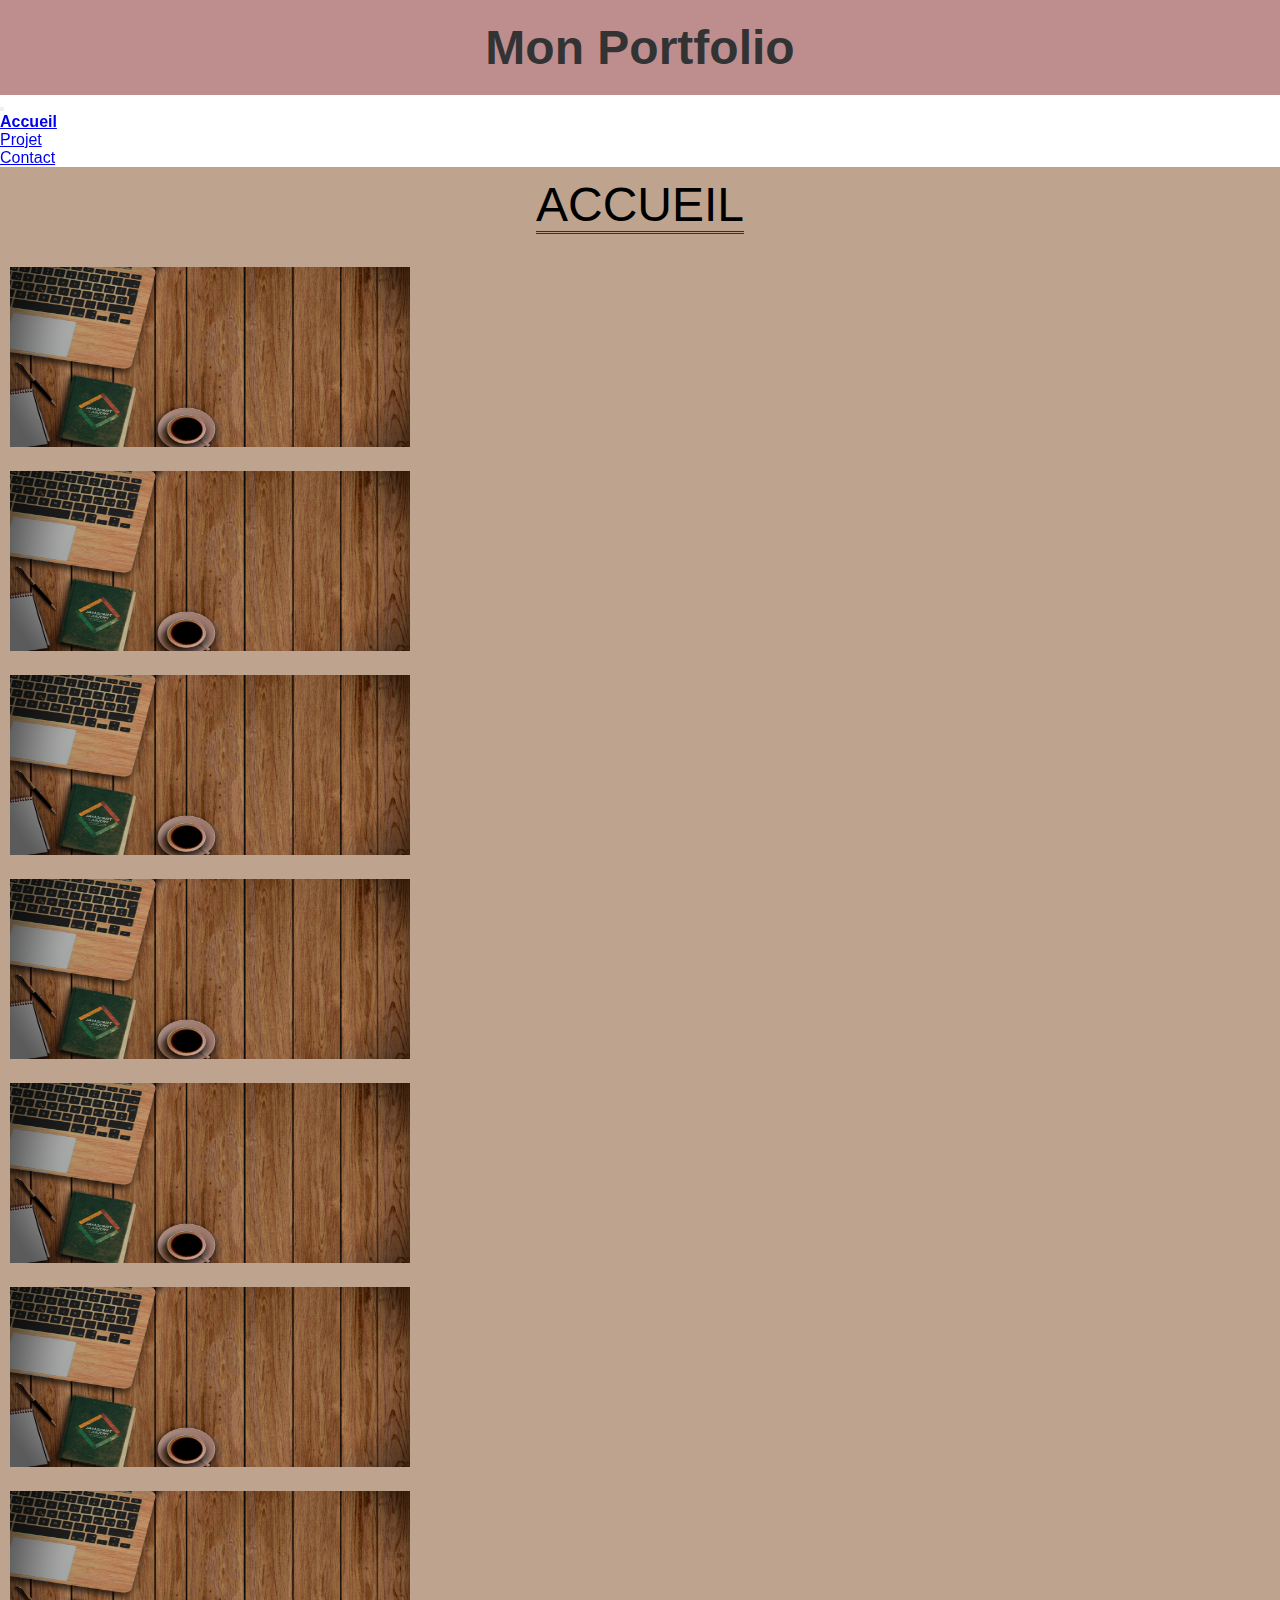
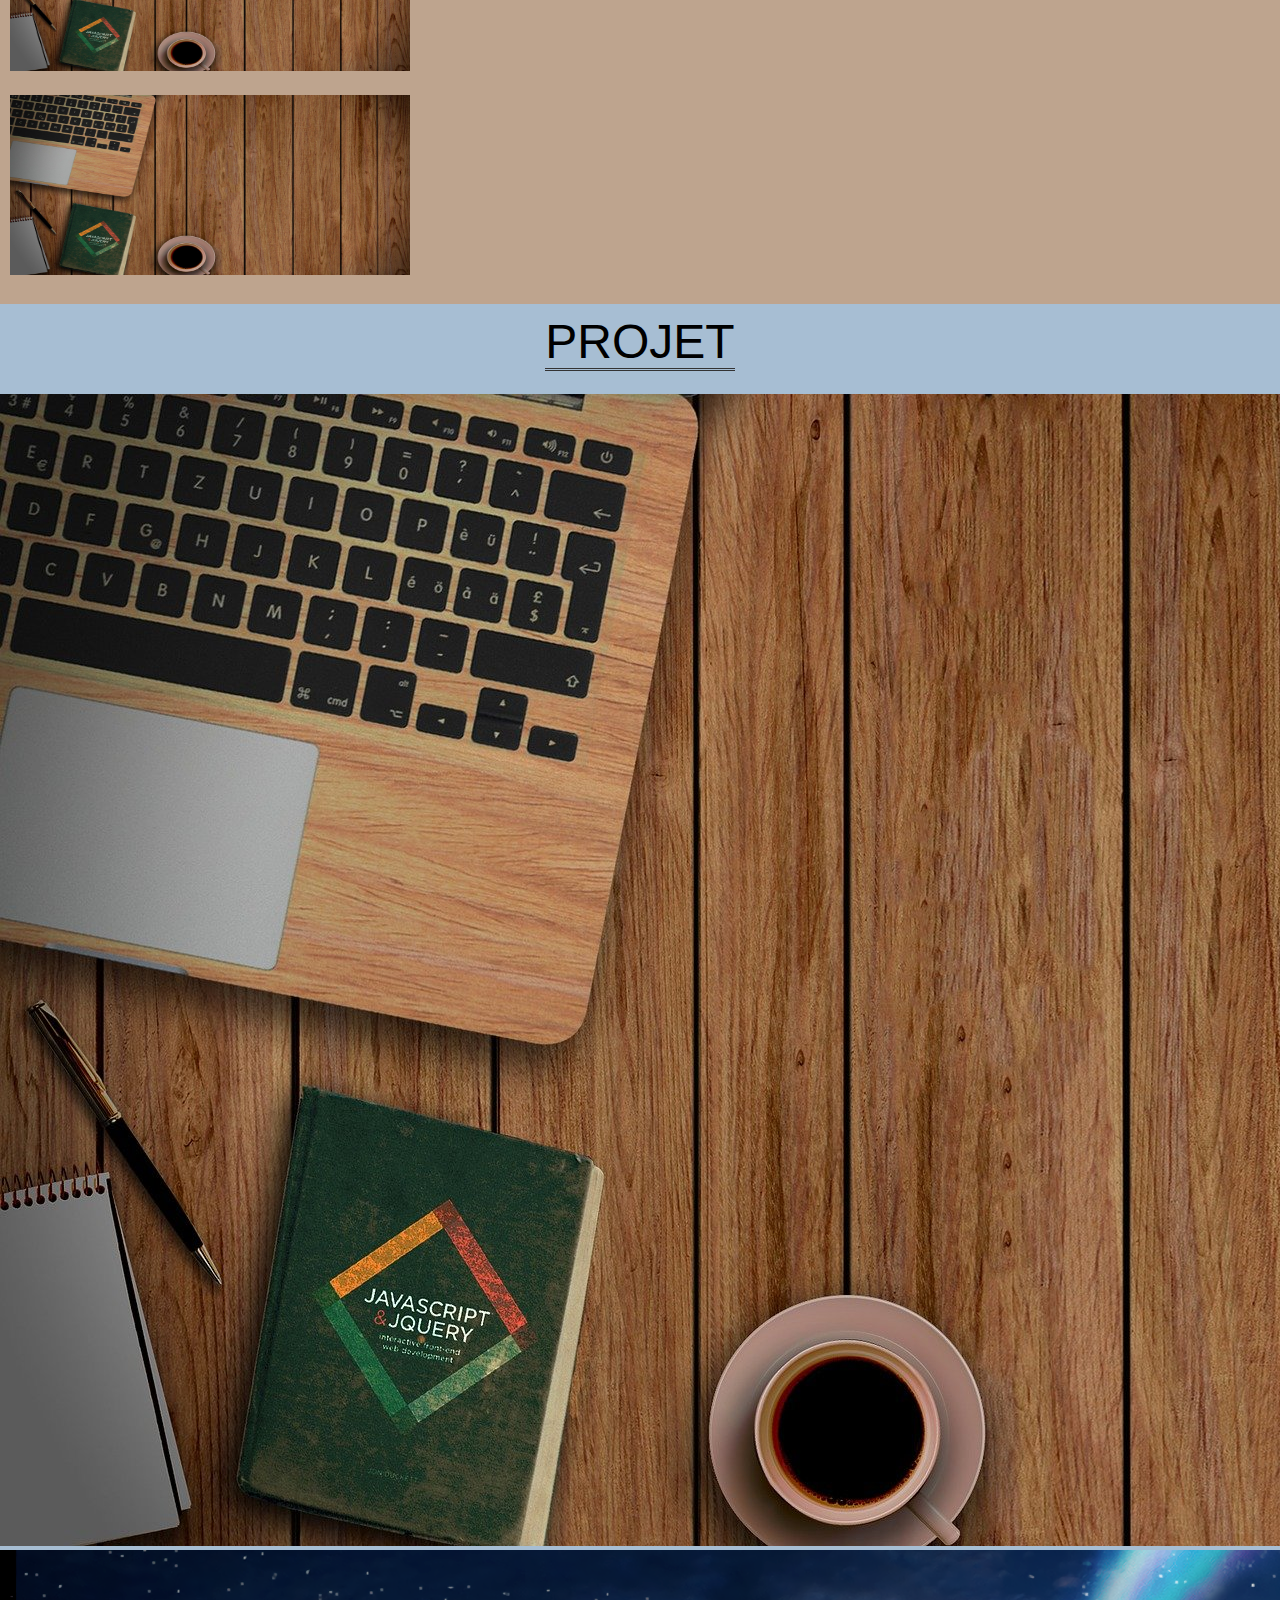
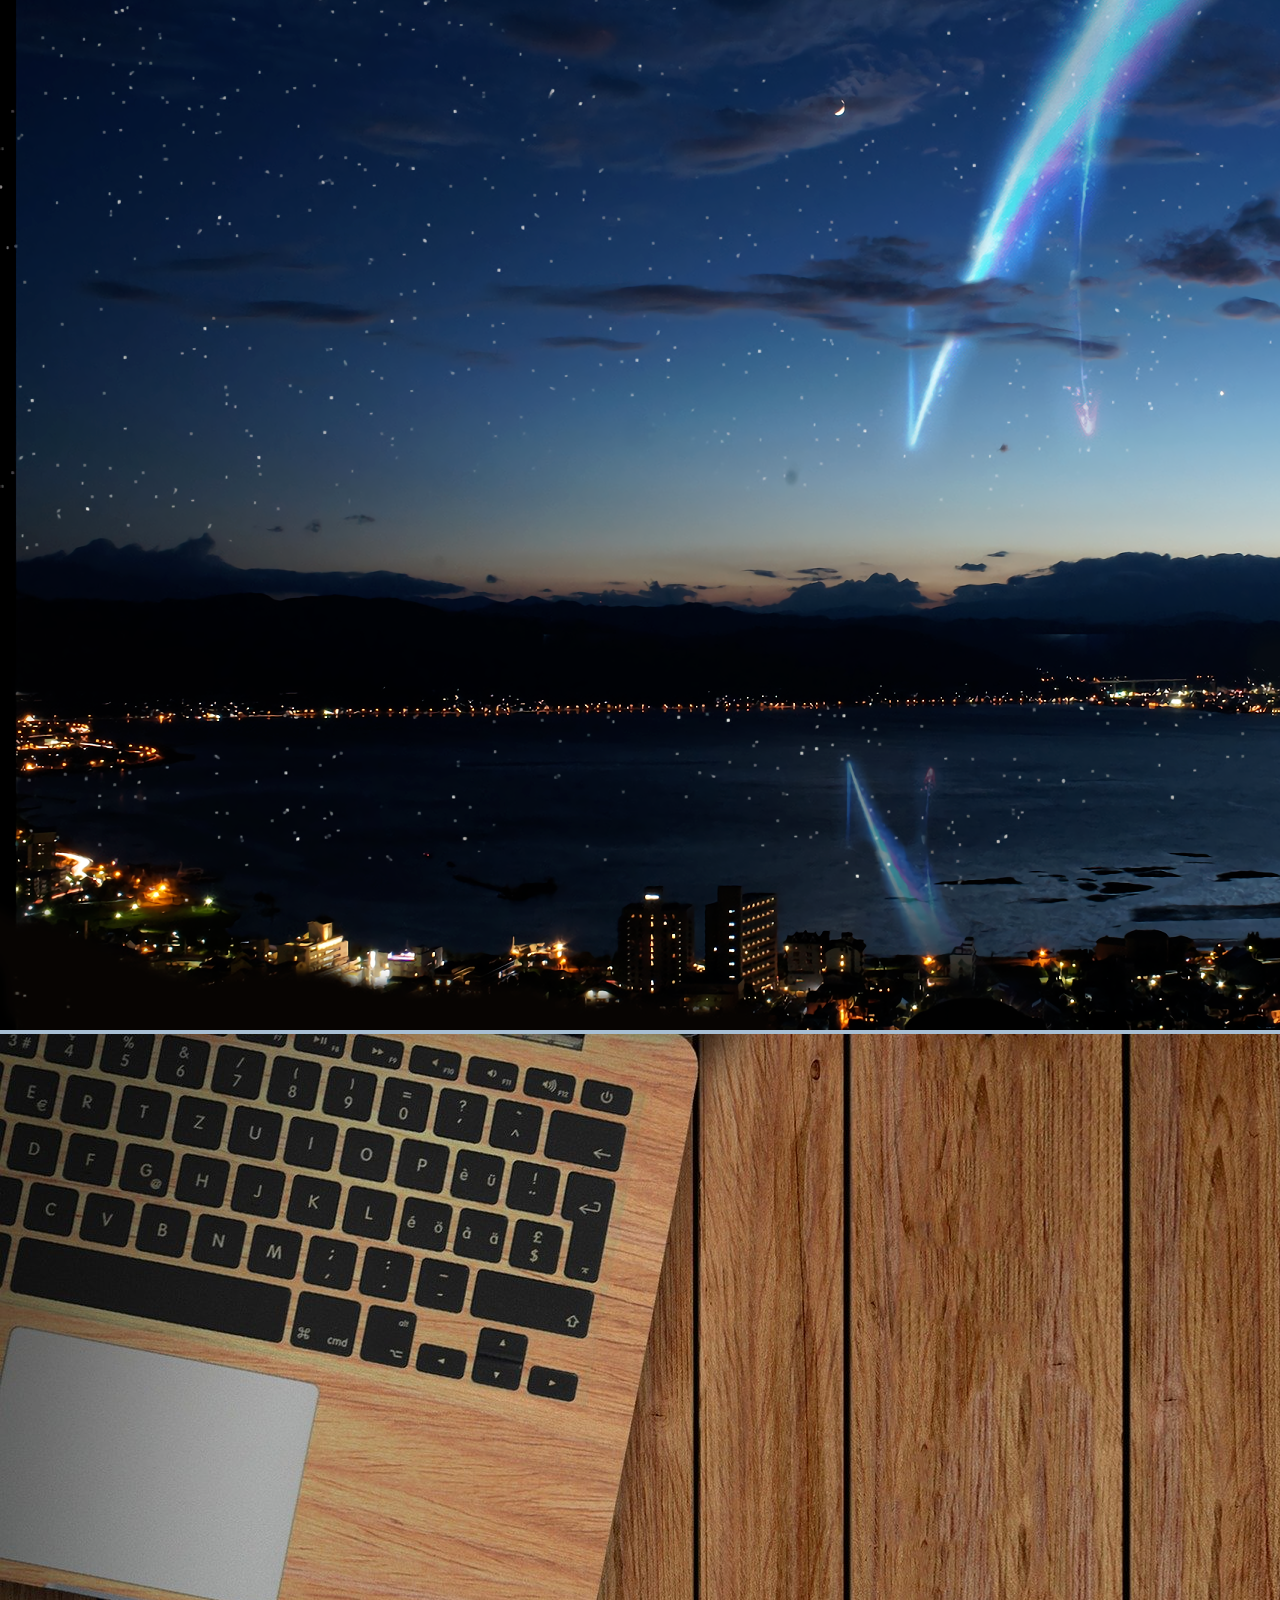
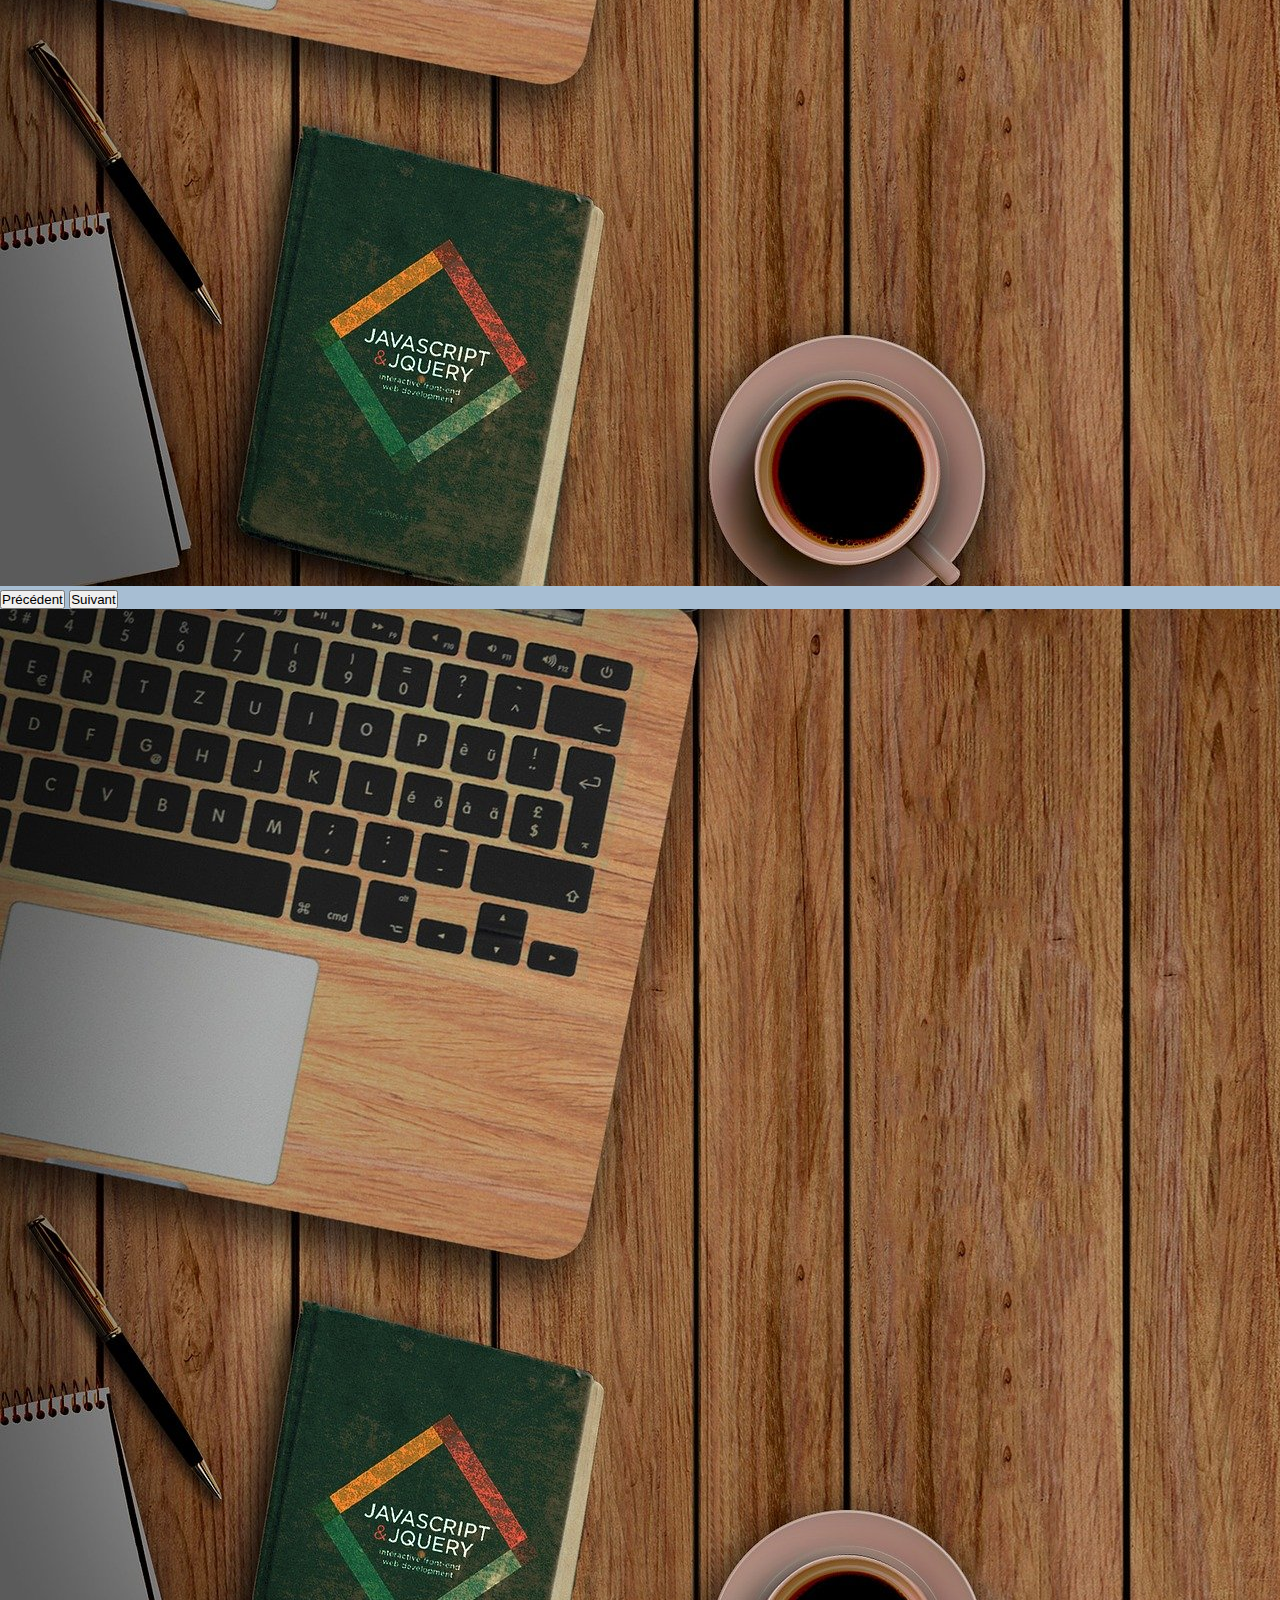
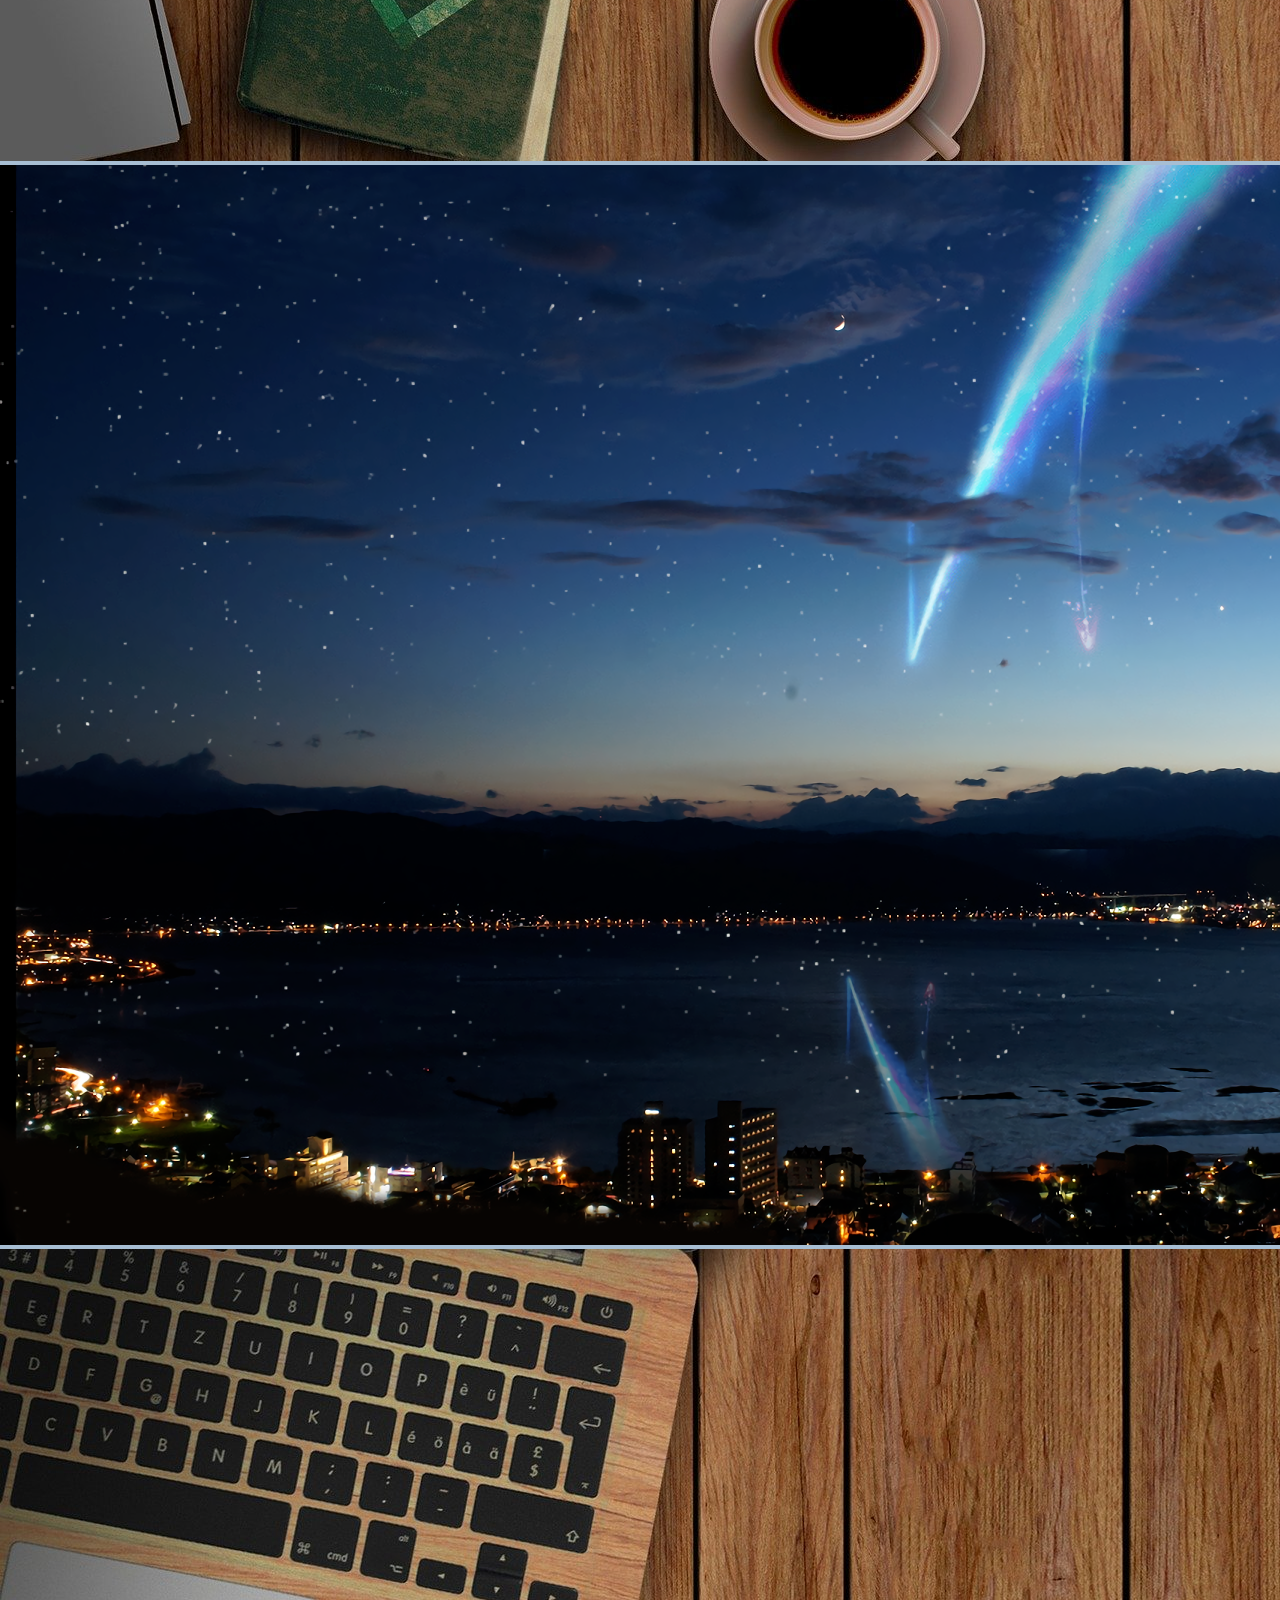
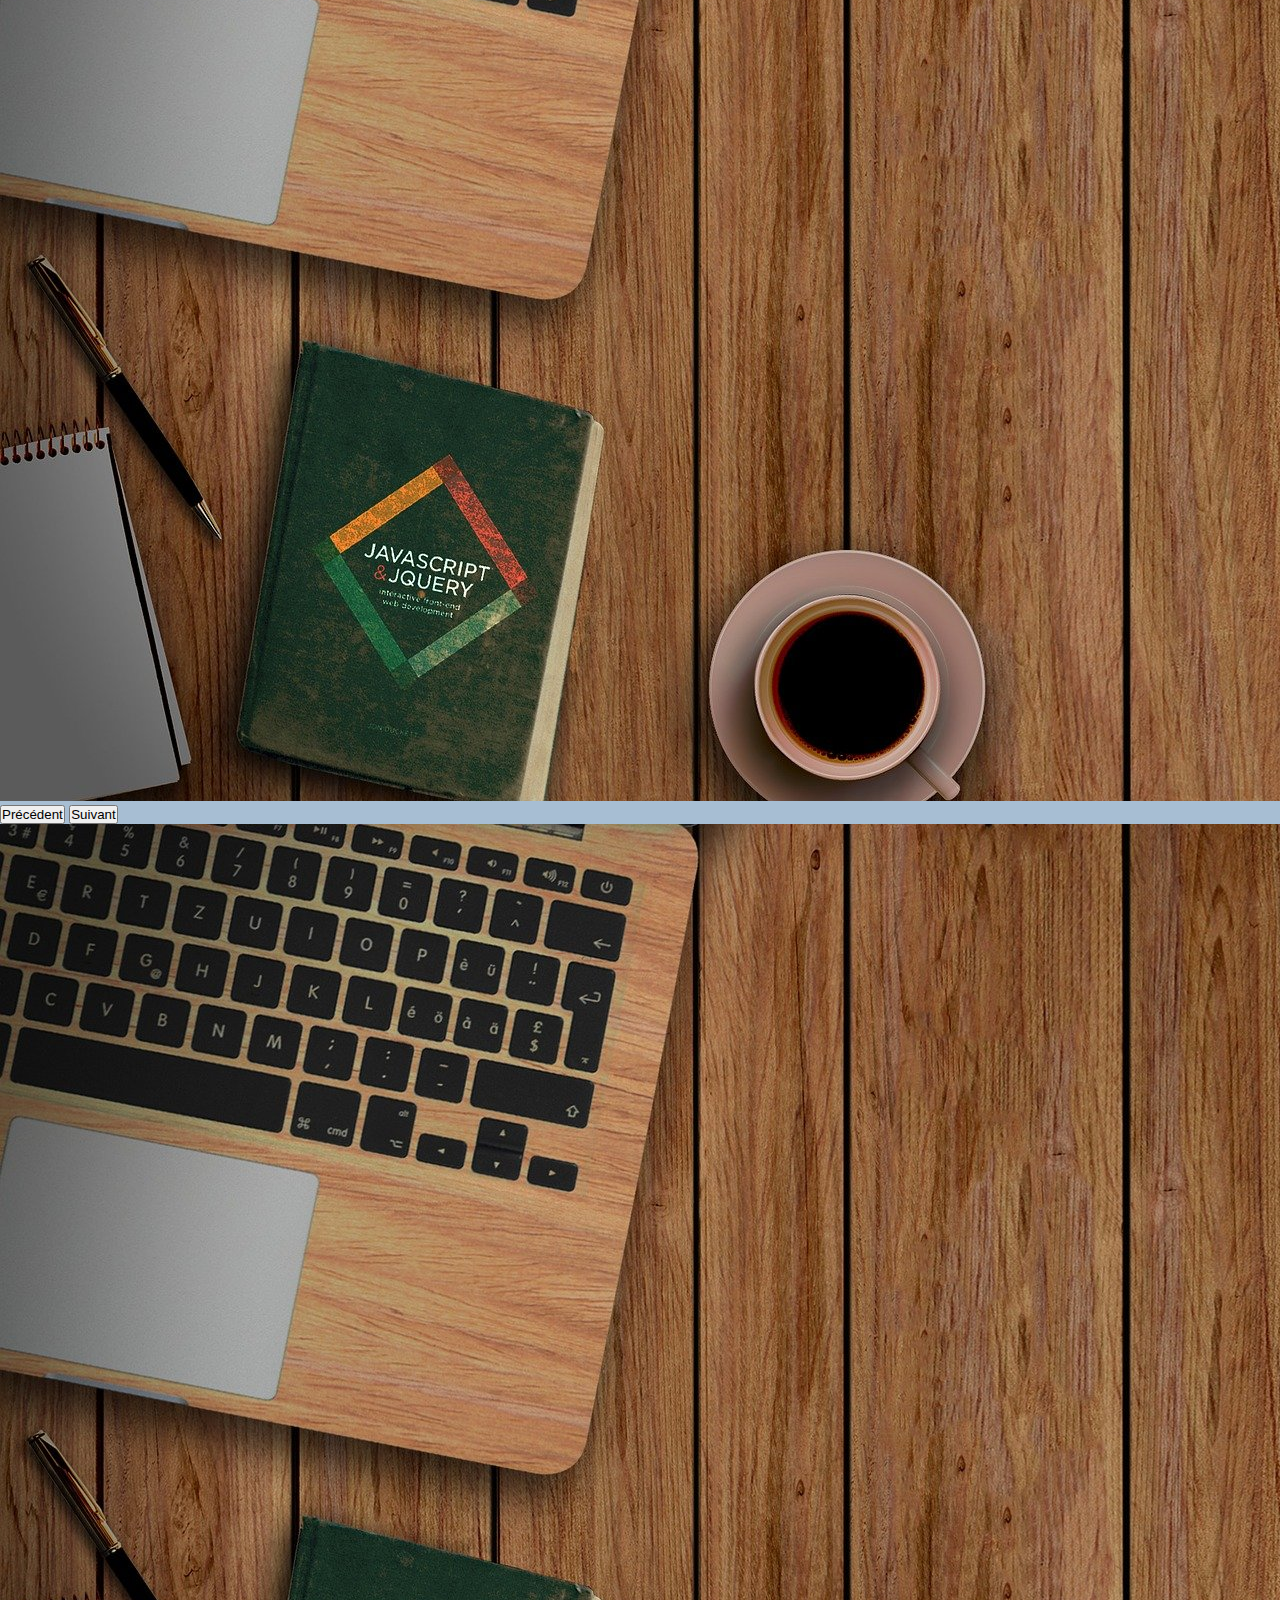
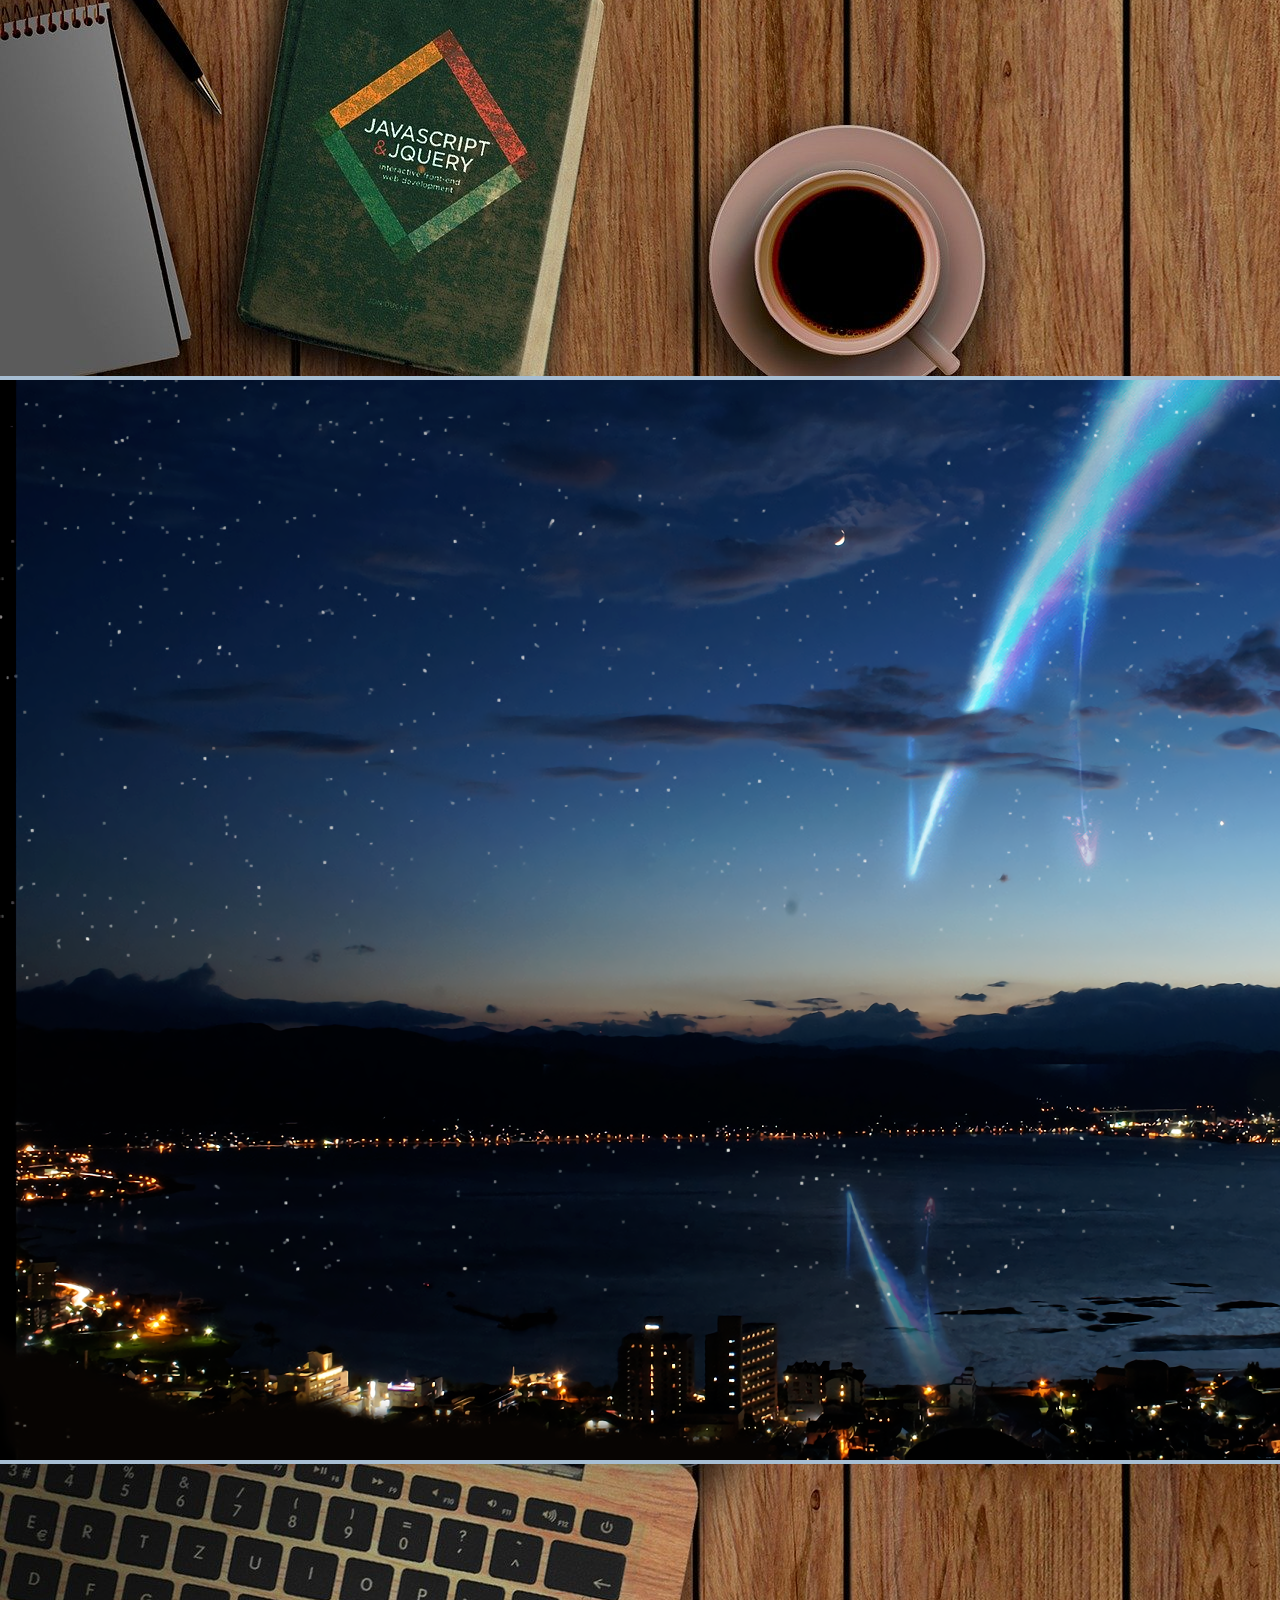
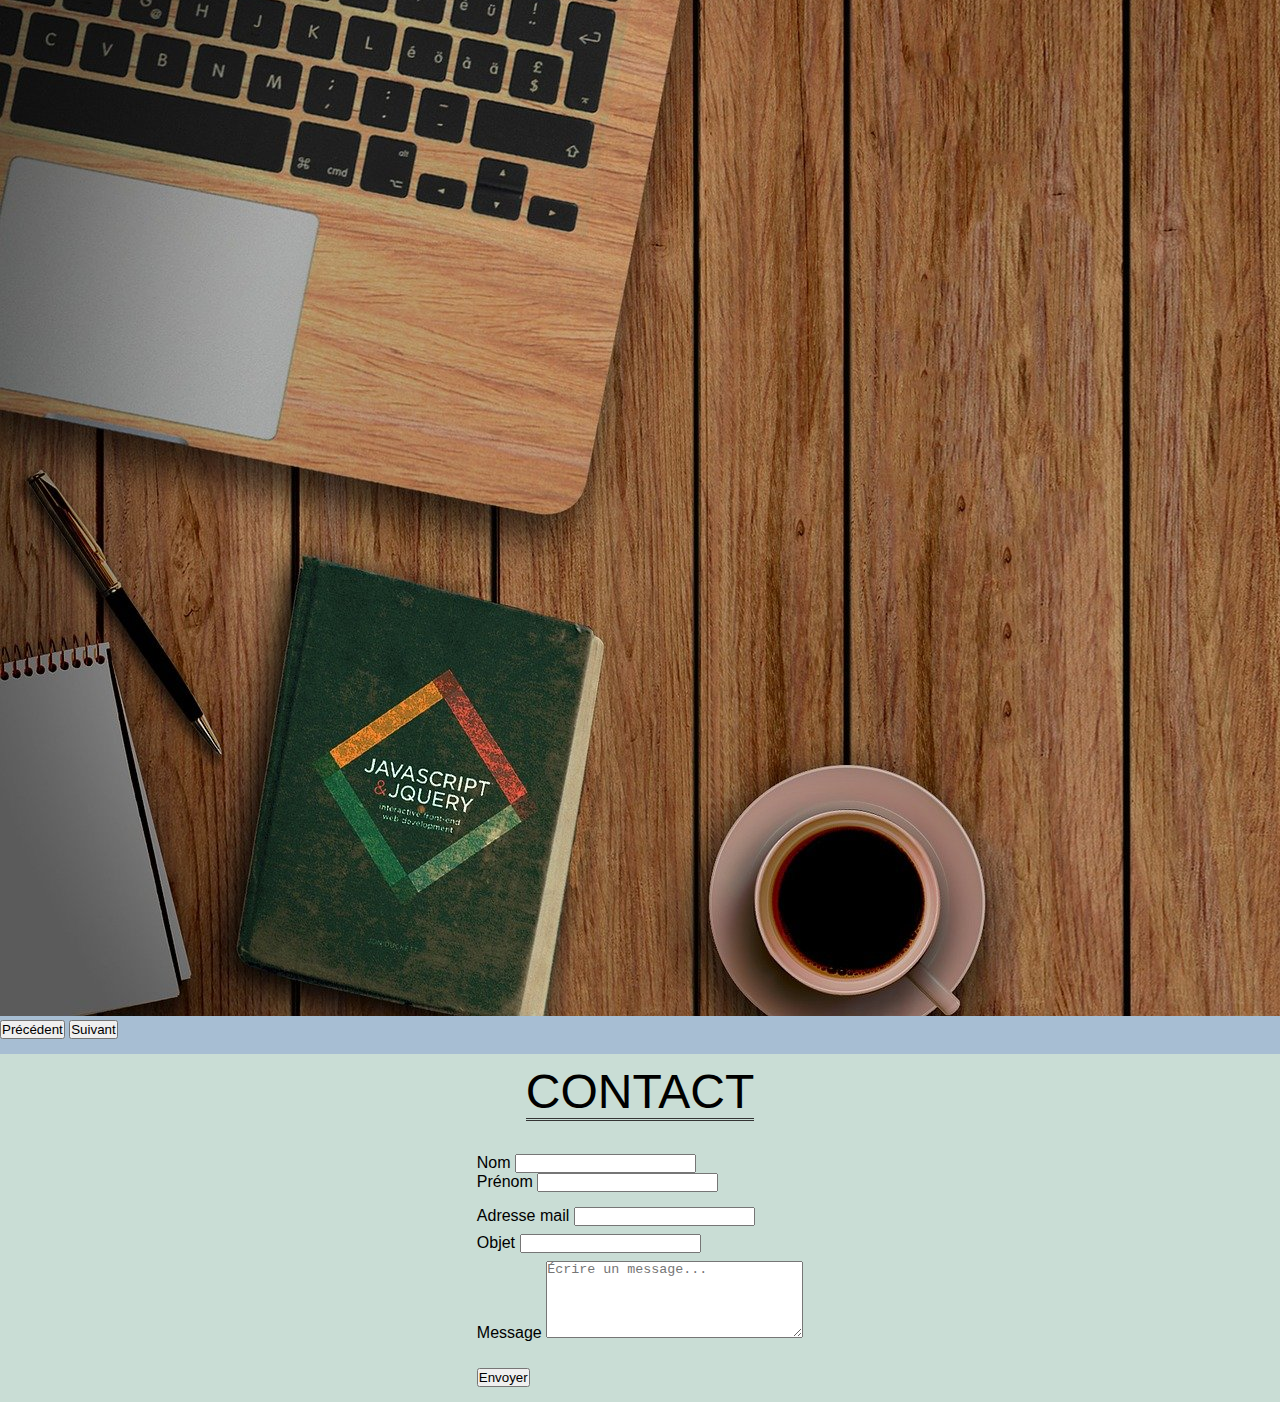
==== index.html @ b9e7e6e9 "modif probleme sur Git (en ajoutant le nom du rep dans les liens)" ====
<!DOCTYPE html>
<html lang="en">
    <head>
        <meta charset="UTF-8">
        <meta http-equiv="X-UA-Compatible" content="IE=edge">
        <meta name="viewport" content="width=device-width, initial-scale=1.0">
        <title>Portfolio</title>
        <link href="https://cdn.jsdelivr.net/npm/bootstrap@5.2.0/dist/css/bootstrap.min.css" rel="stylesheet" integrity="sha384-gH2yIJqKdNHPEq0n4Mqa/HGKIhSkIHeL5AyhkYV8i59U5AR6csBvApHHNl/vI1Bx" crossorigin="anonymous">
        <link rel="stylesheet" href="style.css">
    </head>
    <body>
        <!-- HeadBand -->
        <section class="headBand">
            <h1><span class="title">Mon Portfolio</span></h1>
        </section>
        <!-- NavBar -->
        <nav class="navbar nav-sticky navbar-expand-lg bg-dark">
            <div class="container-fluid">
                <a class="navbar-brand text-light" href="#"></a>
                <button class="navbar-toggler" type="button" data-bs-toggle="collapse" data-bs-target="#navbarNav" aria-controls="navbarNav" aria-expanded="false" aria-label="Toggle navigation">
                <span class="navbar-toggler-icon"></span>
                </button>
                <div class="collapse navbar-collapse justify-content-center" id="navbarNav">
                    <ul class="navbar-nav">
                        <li class="nav-item">
                        <a class="nav-link text-light active" aria-current="page" href="#accueil">Accueil</a>
                        </li>
                        <li class="nav-item">
                        <a class="nav-link text-light" href="#projet">Projet</a>
                        </li>
                        <li class="nav-item">
                        <a class="nav-link text-light" href="#contact">Contact</a>
                        </li>
                    </ul>
                </div>
            </div>
        </nav>
        <!-- Accueil -->
        <section class="accueil" id="accueil">
            <div class="container">
                <div class="row">
                    <div class="col-md-12">
                        <div class="heading">
                            <h1>accueil</h1>
                        </div>
                    </div>
                </div>
            </div>
            <div class="container">
                <div class="row">
                    <div class="grid col-md-4">
                        <a href="#"><img src="ressource/bg.jpg" width="400" height="180" alt=""></a>
                    </div>
                    <div class="grid col-md-4">
                        <a href="#"><img src="ressource/bg.jpg" width="400" height="180" alt=""></a>
                    </div>
                    <div class="grid col-md-4">
                        <a href="#"><img src="ressource/bg.jpg" width="400" height="180" alt=""></a>
                    </div>
                    <div class="grid col-md-4">
                        <a href="#"><img src="ressource/bg.jpg" width="400" height="180" alt=""></a>
                    </div>
                    <div class="grid col-md-4">
                        <a href="#"><img src="ressource/bg.jpg" width="400" height="180" alt=""></a>
                    </div>
                    <div class="grid col-md-4">
                        <a href="#"><img src="ressource/bg.jpg" width="400" height="180" alt=""></a>
                    </div>
                    <div class="grid col-md-4">
                        <a href="#"><img src="ressource/bg.jpg" width="400" height="180" alt=""></a>
                    </div>
                    <div class="grid col-md-4">
                        <a href="#"><img src="ressource/bg.jpg" width="400" height="180" alt=""></a>
                    </div>
                </div>
            </div>
        </section>
        <!-- Projets -->
        <section class="projet" id="projet">
            <div class="container">
                <div class="row">
                    <div class="col-md-12">
                        <div class="heading">
                            <h1>Projet</h1>
                        </div>
                    </div>
                </div>
            </div>
            <div class="container">
                <div class="row">
                    <!-- Projet 1 : Showroom -->
                    <div class="col-md-4">
                        <div id="carouselExampleControls1" class="carousel slide" data-bs-ride="carousel">
                            <div class="carousel-inner">
                                <div class="carousel-item active">
                                <img src="ressource/bg.jpg" class="d-block w-100" alt="ressource/bg.jpg">
                                </div>
                                <div class="carousel-item">
                                <img src="ressource/fd4.png" class="d-block w-100" alt="ressource/fd4.png">
                                </div>
                                <div class="carousel-item">
                                <img src="ressource/bg.jpg" class="d-block w-100" alt="ressource/bg.jpg">
                                </div>
                            </div>
                            <button class="carousel-control-prev" type="button" title="Précédent" data-bs-target="#carouselExampleControls1" data-bs-slide="prev">
                                <span class="carousel-control-prev-icon" aria-hidden="true"></span>
                                <span class="visually-hidden">Précédent</span>
                            </button>
                            <button class="carousel-control-next" type="button" title="Suivant" data-bs-target="#carouselExampleControls1" data-bs-slide="next">
                                <span class="carousel-control-next-icon" aria-hidden="true"></span>
                                <span class="visually-hidden">Suivant</span>
                            </button>
                        </div>
                    </div>
                    <!-- Projet 2 : Web4Event -->
                    <div class="col-md-4">
                        <div id="carouselExampleControls2" class="carousel slide" data-bs-ride="carousel">
                            <div class="carousel-inner">
                              <div class="carousel-item active">
                                <img src="ressource/bg.jpg" class="d-block w-100" alt="ressource/bg.jpg">
                              </div>
                              <div class="carousel-item">
                                <img src="ressource/fd4.png" class="d-block w-100" alt="ressource/fd4.png">
                              </div>
                              <div class="carousel-item">
                                <img src="ressource/bg.jpg" class="d-block w-100" alt="ressource/bg.jpg">
                              </div>
                            </div>
                            <button class="carousel-control-prev" type="button" title="Précédent" data-bs-target="#carouselExampleControls2" data-bs-slide="prev">
                              <span class="carousel-control-prev-icon" aria-hidden="true"></span>
                              <span class="visually-hidden">Précédent</span>
                            </button>
                            <button class="carousel-control-next" type="button" title="Suivant" data-bs-target="#carouselExampleControls2" data-bs-slide="next">
                              <span class="carousel-control-next-icon" aria-hidden="true"></span>
                              <span class="visually-hidden">Suivant</span>
                            </button>
                        </div>
                    </div>
                    <!-- Projet 3 : Stage SCIManager -->
                    <div class="col-md-4">
                        <div id="carouselExampleControls" class="carousel slide" data-bs-ride="carousel">
                            <div class="carousel-inner">
                              <div class="carousel-item active">
                                <img src="ressource/bg.jpg" class="d-block w-100" alt="ressource/bg.jpg">
                              </div>
                              <div class="carousel-item">
                                <img src="ressource/fd4.png" class="d-block w-100" alt="ressource/fd4.png">
                              </div>
                              <div class="carousel-item">
                                <img src="ressource/bg.jpg" class="d-block w-100" alt="ressource/bg.jpg">
                              </div>
                            </div>
                            <button class="carousel-control-prev" type="button" title="Précédent" data-bs-target="#carouselExampleControls" data-bs-slide="prev">
                              <span class="carousel-control-prev-icon" aria-hidden="true"></span>
                              <span class="visually-hidden">Précédent</span>
                            </button>
                            <button class="carousel-control-next" type="button" title="Suivant" data-bs-target="#carouselExampleControls" data-bs-slide="next">
                              <span class="carousel-control-next-icon" aria-hidden="true"></span>
                              <span class="visually-hidden">Suivant</span>
                            </button>
                        </div>
                    </div>
                </div>
            </div>
        </section>
        <section class="contact" id="contact">
            <div class="container">
                <div class="row">
                    <div class="col-md-12">
                        <div class="heading">
                            <h1>Contact</h1>
                        </div>
                    </div>
                </div>
            </div>
            <div class="container">
                <div class="row">
                    <div class="contact-form">
                        <form action="portfolio/send_mail.php" method="post">
                            <div class="row">
                                <div class="col-md-6">
                                    <label for="nom" class="form-label">Nom</label>
                                    <input type="text" class="form-control" name="nom" id="nom">
                                </div>
                                <div class="col-md-6">
                                    <label for="prenom" class="form-label">Prénom</label>
                                    <input type="text" class="form-control" name="prenom" id="prenom">
                                </div>
                            </div>
                            <div class="form-group col-md-12">
                                <label for="adresseMail" class="form-label">Adresse mail</label>
                                <input type="email" class="form-control" name="mail" id="mail">
                            </div>
                            <div class="form-group col-md-12">
                              <label for="objet" class="form-label">Objet</label>
                              <input type="text" class="form-control" name="objet" id="objet">
                            </div>
                            <div class="form-group col-md-12">
                                <label for="message" class="form-label">Message</label>
                                <textarea class="form-control" name="message" id="message" cols="30" rows="5" placeholder="Écrire un message..." value=""></textarea>
                              </div>
                              <br>
                            <button type="submit" class="btn btn-primary">Envoyer</button>
                        </form>
                    </div>
                </div>
            </div>
        </section>
    </body>
<script src="https://cdn.jsdelivr.net/npm/bootstrap@5.2.0/dist/js/bootstrap.bundle.min.js" integrity="sha384-A3rJD856KowSb7dwlZdYEkO39Gagi7vIsF0jrRAoQmDKKtQBHUuLZ9AsSv4jD4Xa" crossorigin="anonymous"></script>
</html>
---- style.css ----
*, ::before, ::after {
    box-sizing: border-box;
    margin: 0;
    padding: 0;
}

html {
    font-family: Arial, Helvetica, sans-serif; 
}

body {
    width: 100%;
    height: auto;
}

.headBand{
    width: 100%;
    height: 15%;
    display: flex;
    background-color: rgb(190, 142, 142);
    flex-flow: column nowrap;
    justify-content: center;
    align-items: center;
    padding: 20px;
    /* background-image: url(ressource/bg.jpg);
    background-size: cover;
    background-position: center; */
    background-repeat: no-repeat;
}

.nav-sticky {
    position: sticky;
    top: 0;
    z-index: 2;
}

.form-group {
    padding: 0px 0px 8px 0px;
}

.form-group textarea {
    resize: both;
    max-width: 950px;
    max-height: max-content;
}


span.title   {
    font-size: 1.5em;
    color: #333;
}

#info {
    font-size: 1.2em;
}


.nav-link.active {
    font-weight: bold;
}


.row {
    padding: 10px 0px 15px 0px;
}

.row.form-group {
    padding: 0px 0px 8px 0px; 
}

.accueil {
    background-color:  rgb(190, 164, 142);
}

.projet {
    background-color: #A7BED3;

}

.contact {
    background-color: #C9DDD5;
}

.contact-form {
    display: flex;
    justify-content: center;
}

.grid {
    padding: 10px;
}

.heading {
    text-align: center;
}

.container.form {
    width: 100vh;
    height: 100vh;
    display: flex;
    justify-content: center;
    padding-top: 200px;
}

.heading h1 {
    text-transform: uppercase;
    display: inline;
    font-size: 3rem;
    font-weight: 100;
    border-bottom: 3px double #333;
}



/* .container {
    display: flex;
    flex-flow: column wrap;
    justify-content: center;
    align-items: center;
    background-color: #333;
    width: 100%;
    padding-right: var(--bs-gutter-x, 0.75rem);
    padding-left: var(--bs-gutter-x, 0.75rem);
    margin-right: auto;
    margin-left: auto;
} */

/* .container {
    width: 100%;
    height: 100%;
    background-color: #333;
    background-image: url(ressource/bg.jpg);
    background-size: cover;
    background-position: center;
    background-repeat: no-repeat;
}

.cadre {
    position: relative;
    box-sizing: content-box;
    width: 240px;
    height: 35px;
    border: solid #333 5px;
    border-radius: 3px;
    background-color: rgba(76, 76, 76, 0.9);
    left: 350px;
    right: 500px;
    top: 40%;
    padding: 20px;
    text-align: center;
    overflow-wrap: break-word;
}

@media screen and (max-width: 626px) {
    .cadre {
        box-sizing: content-box;
        border: solid #333 5px;
        border-radius: 3px;
        background-color: rgba(76, 76, 76, 0.9);
        left: 30%;
        margin-right: 10px;
        text-align: center;
        overflow-wrap: break-word;
    }

    .container {
        width: 100vh;
        background-color: #333;
        background-image: url(ressource/bg.jpg);
        background-size: cover;
        background-position: center;
        background-repeat: no-repeat;
    }
    
}

h1{
    color: #E2CCBB;
} */
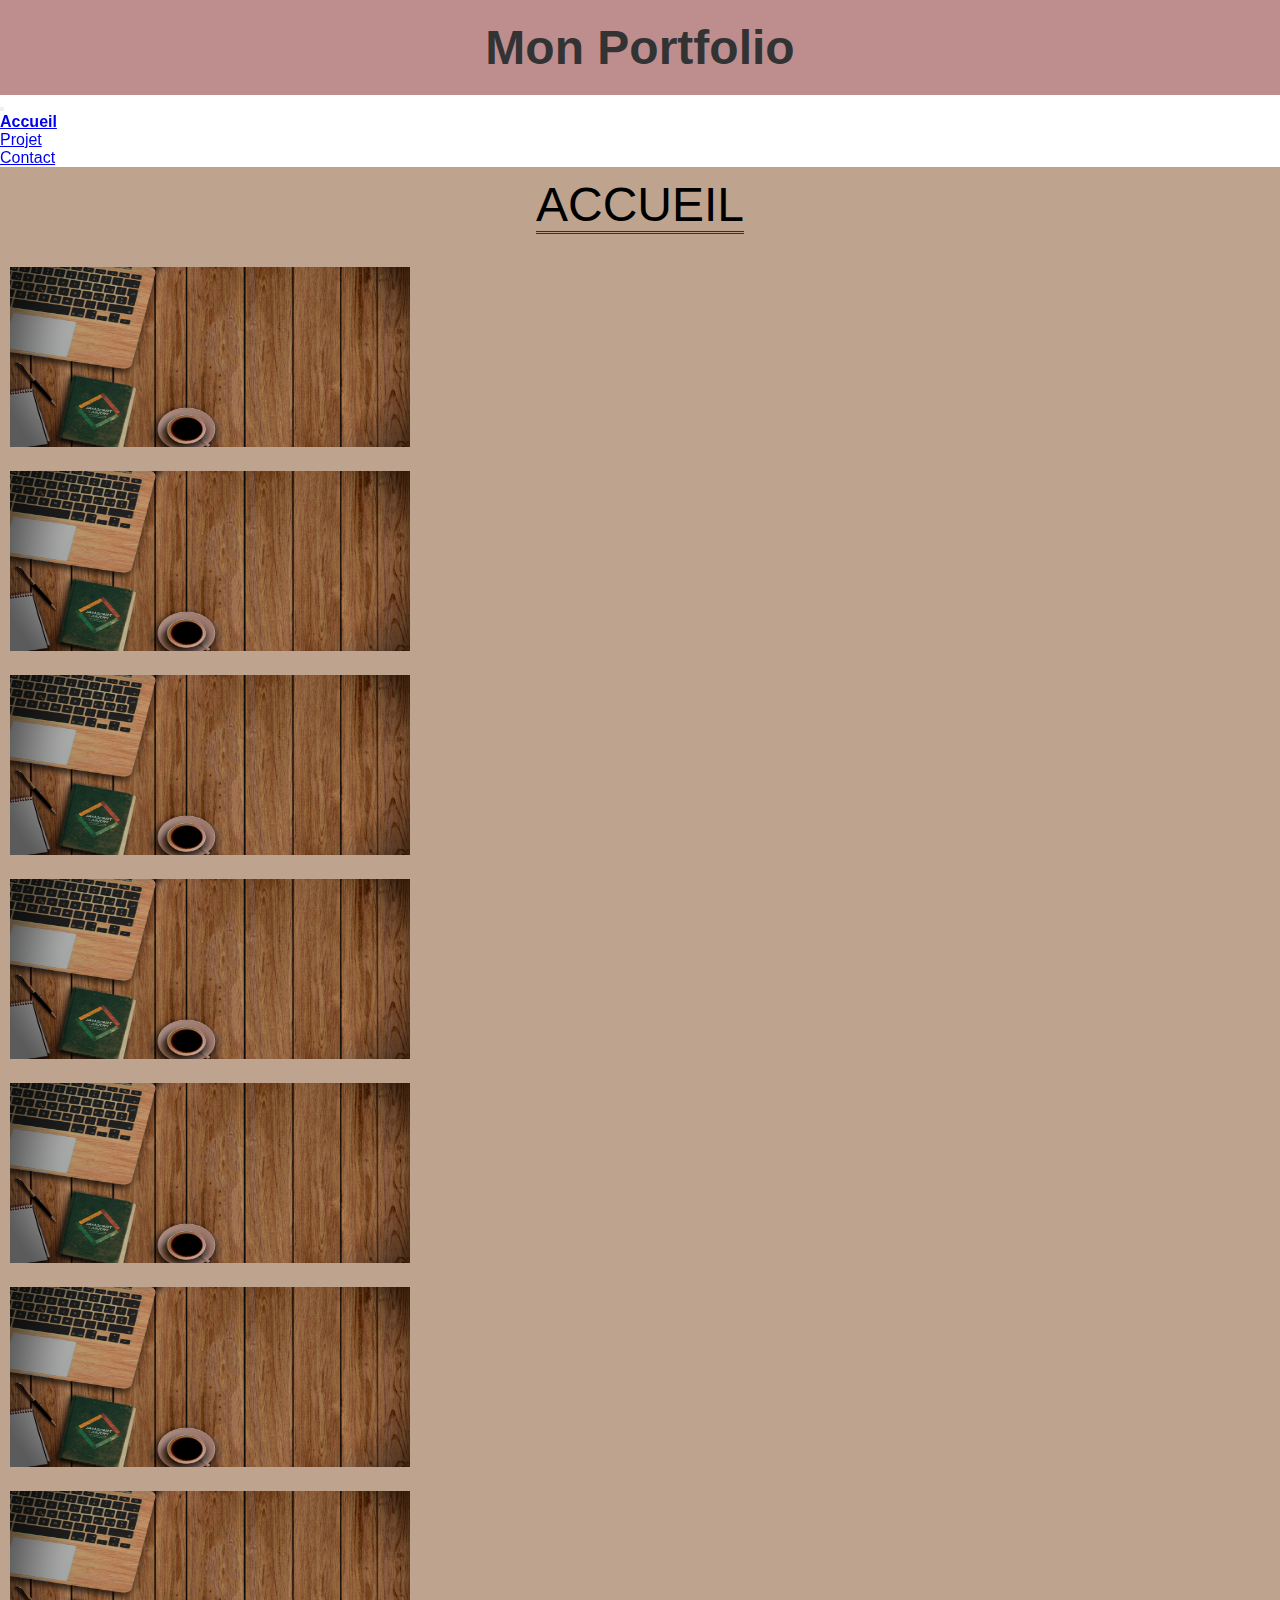
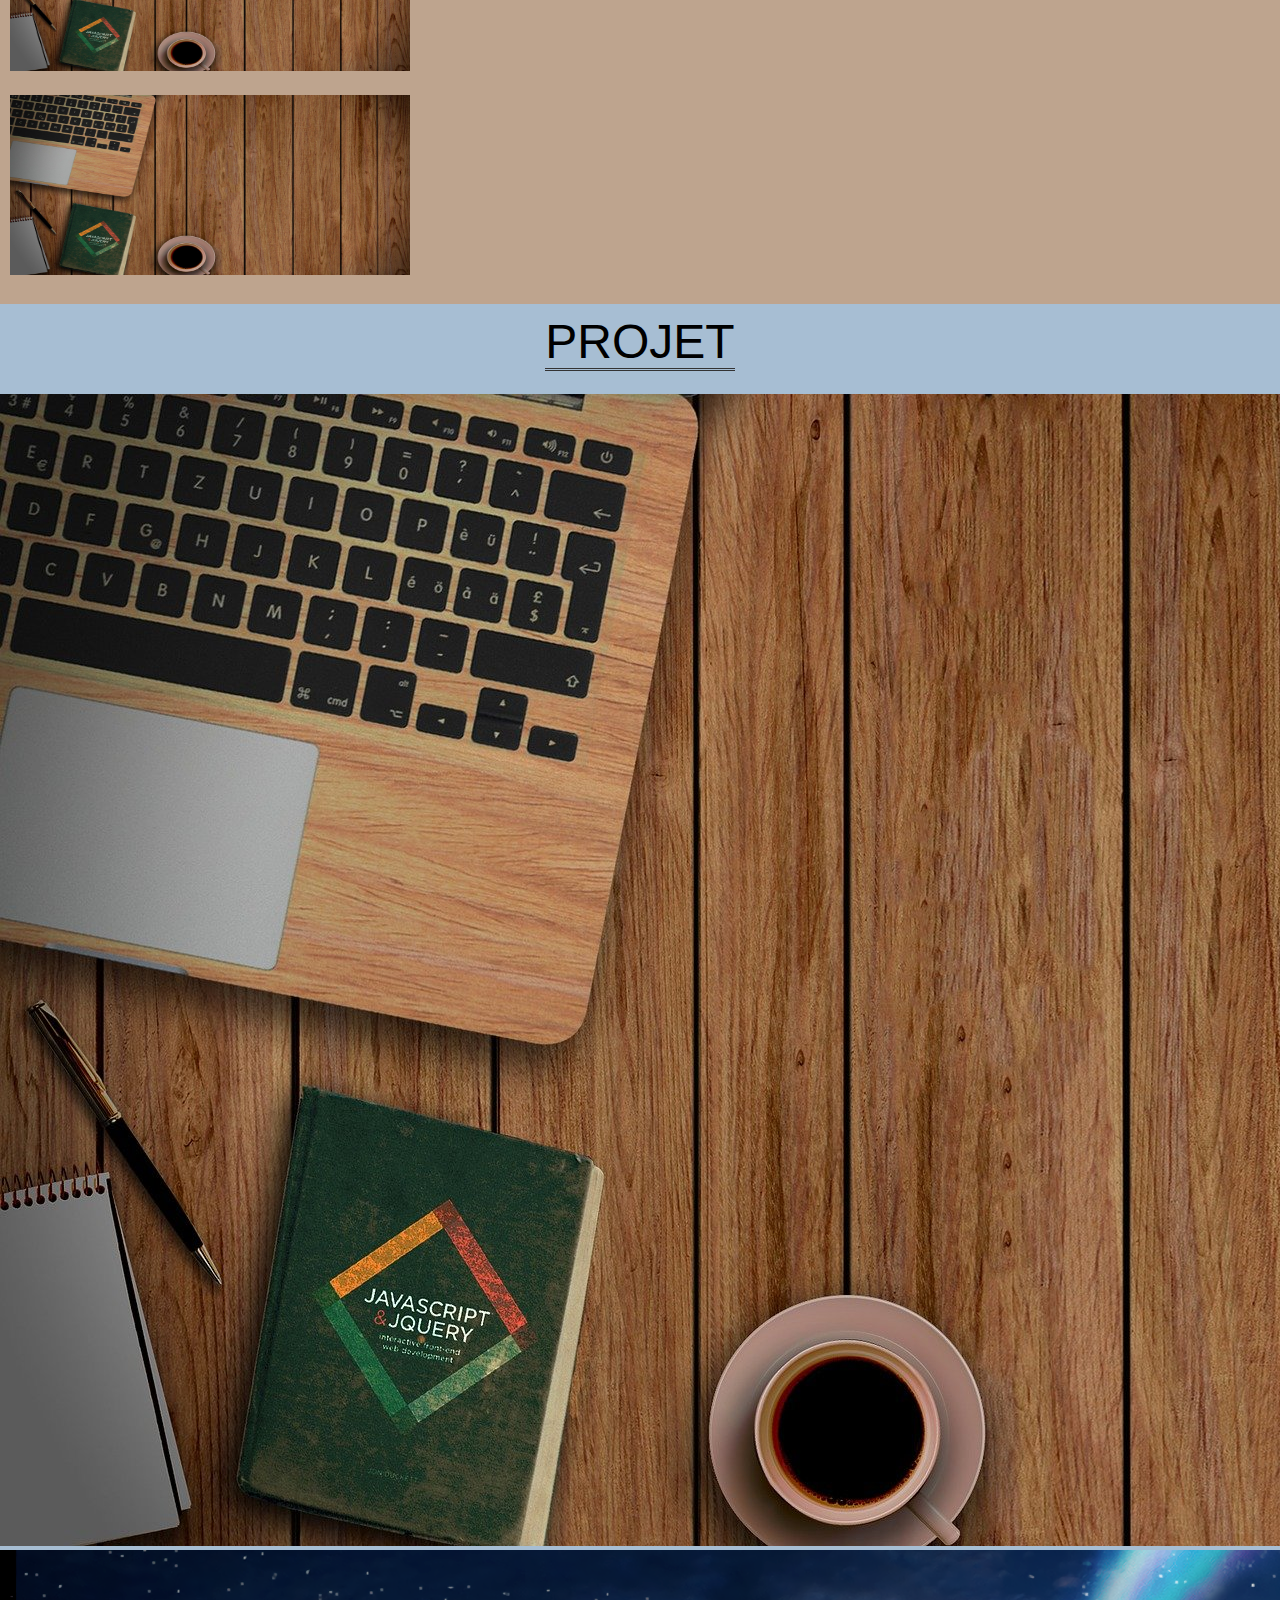
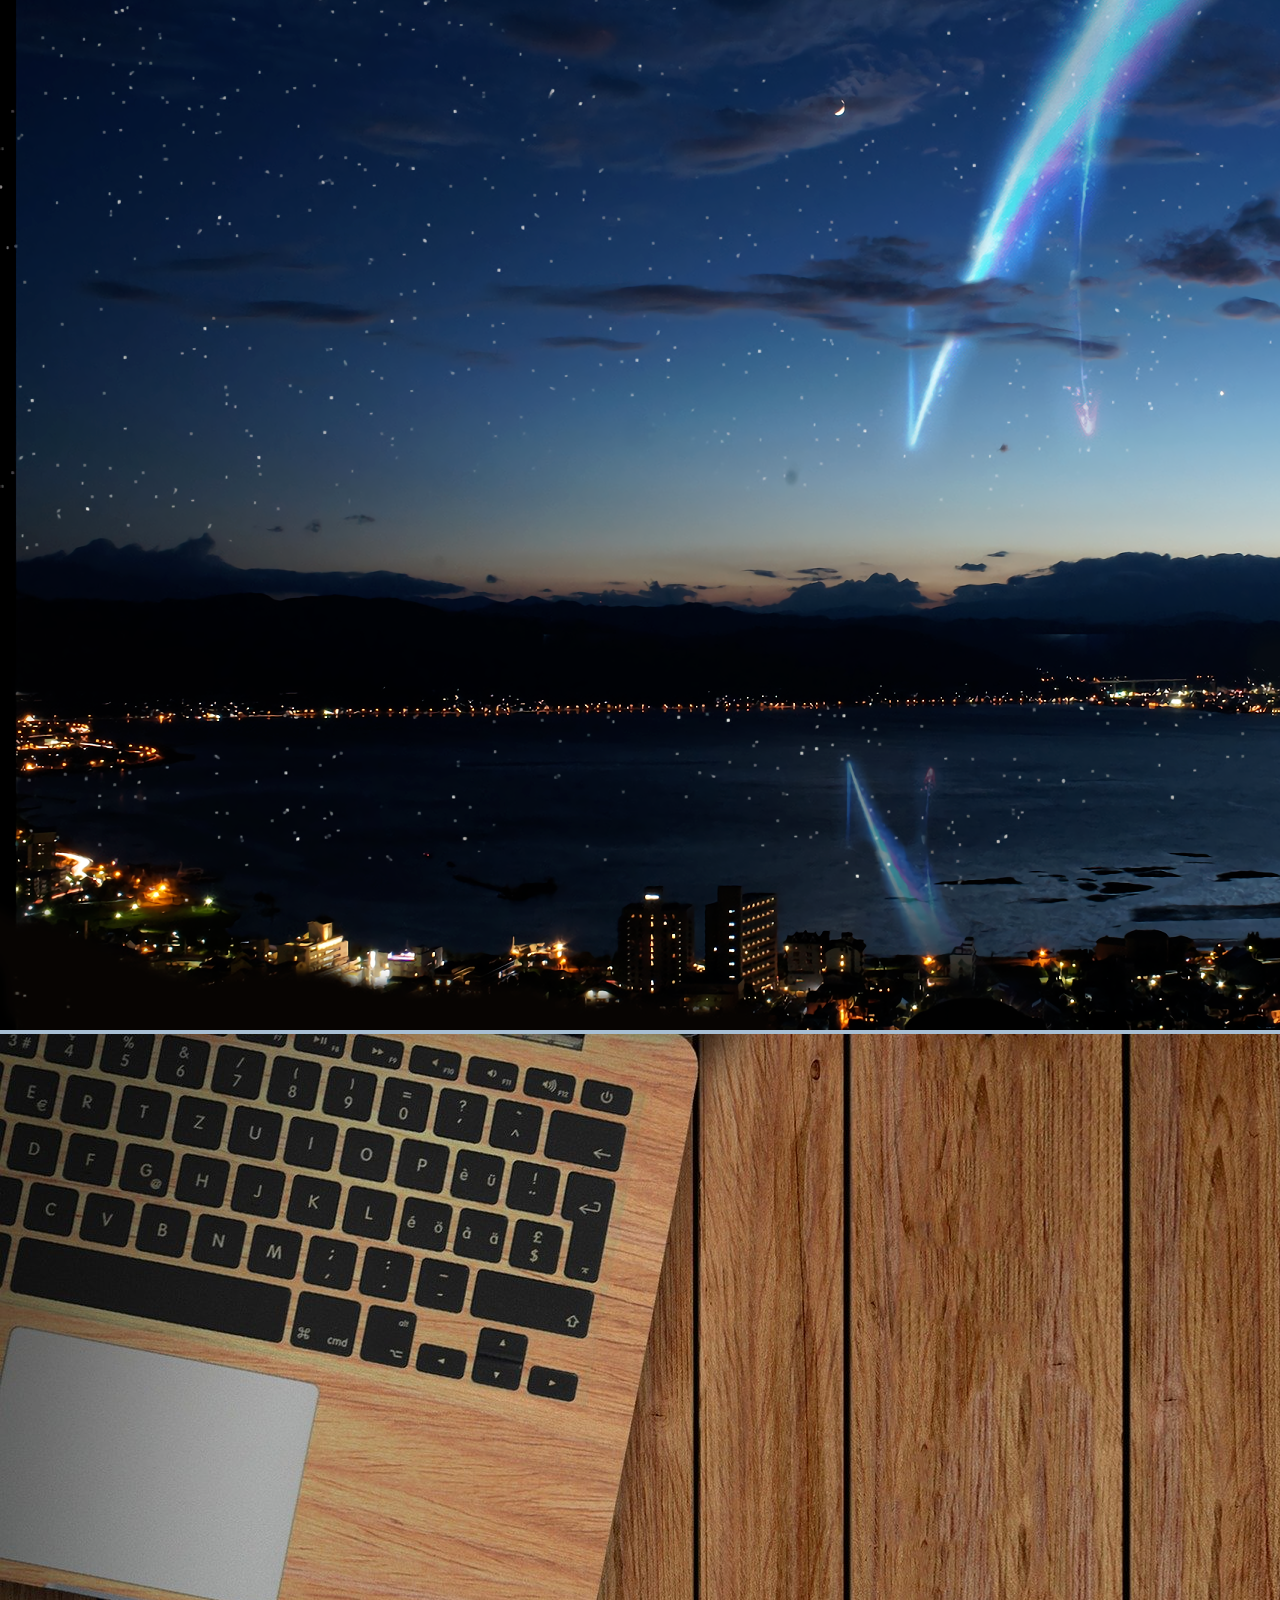
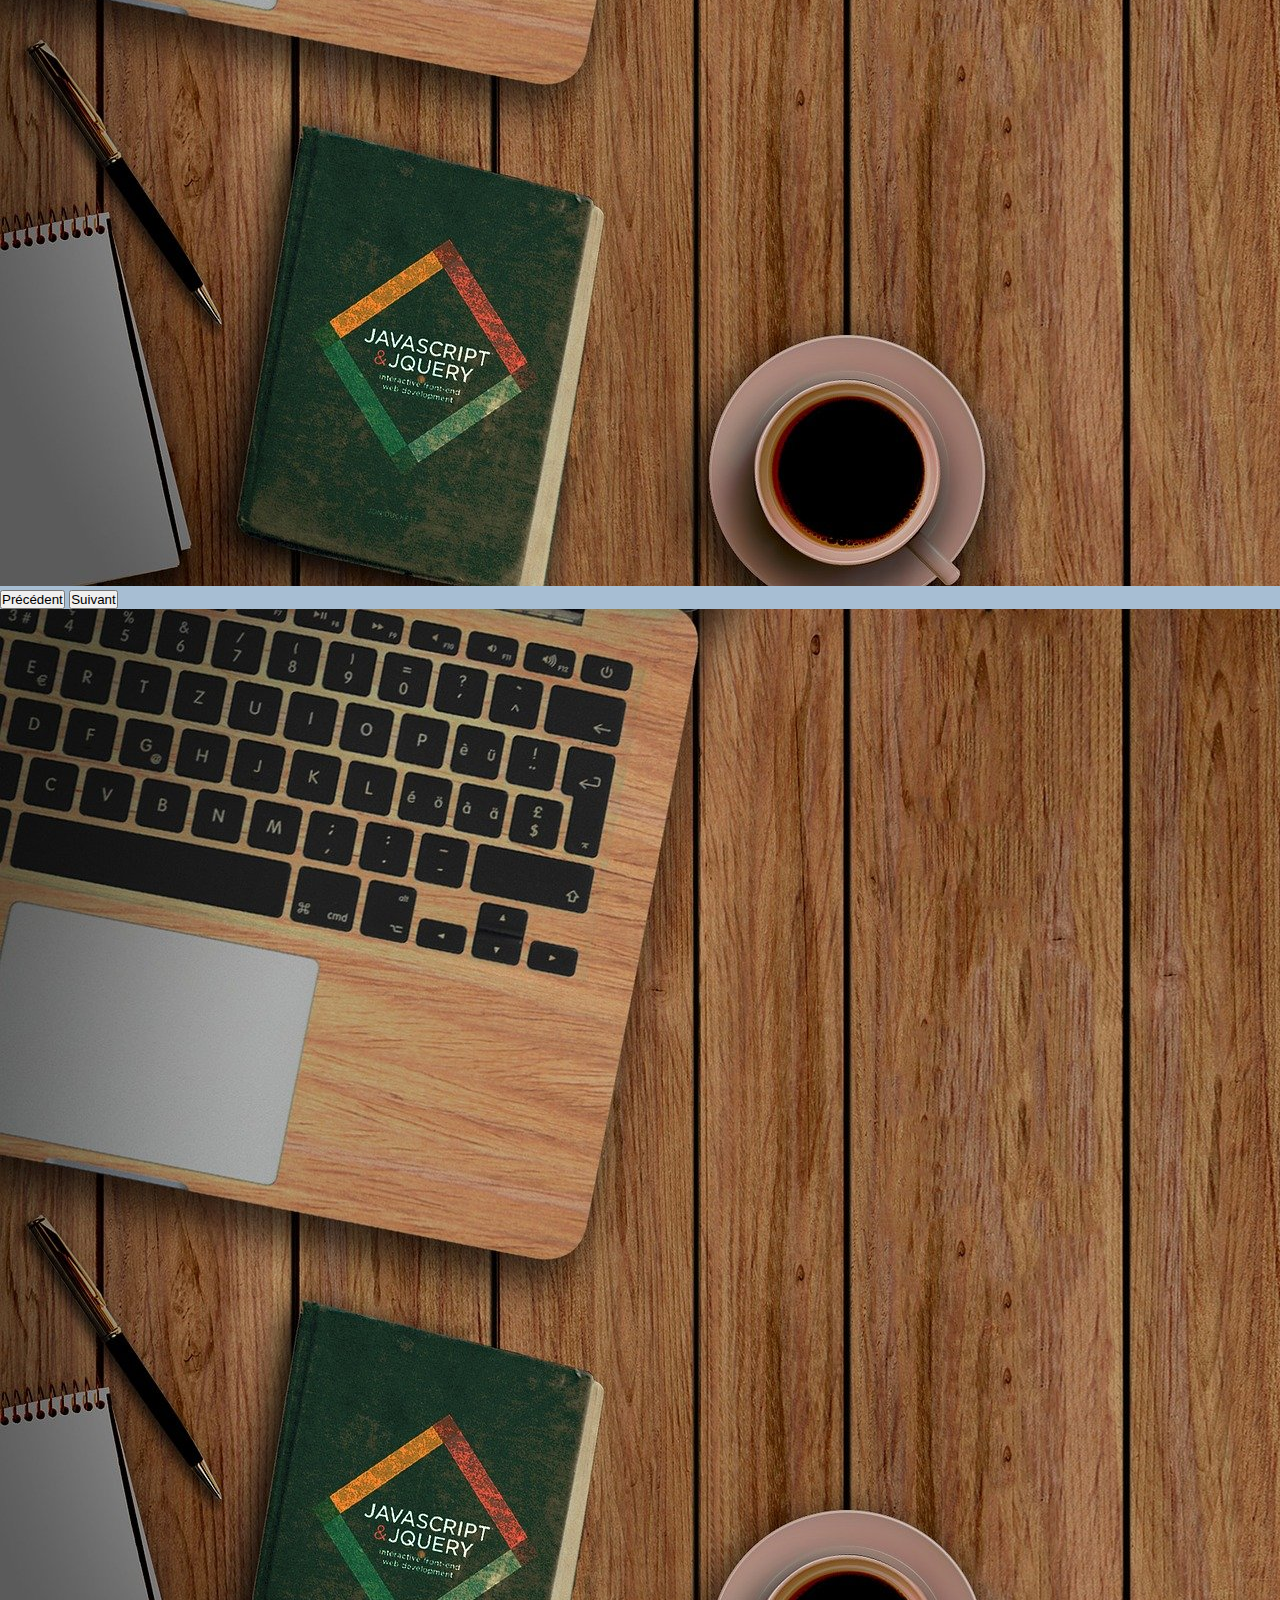
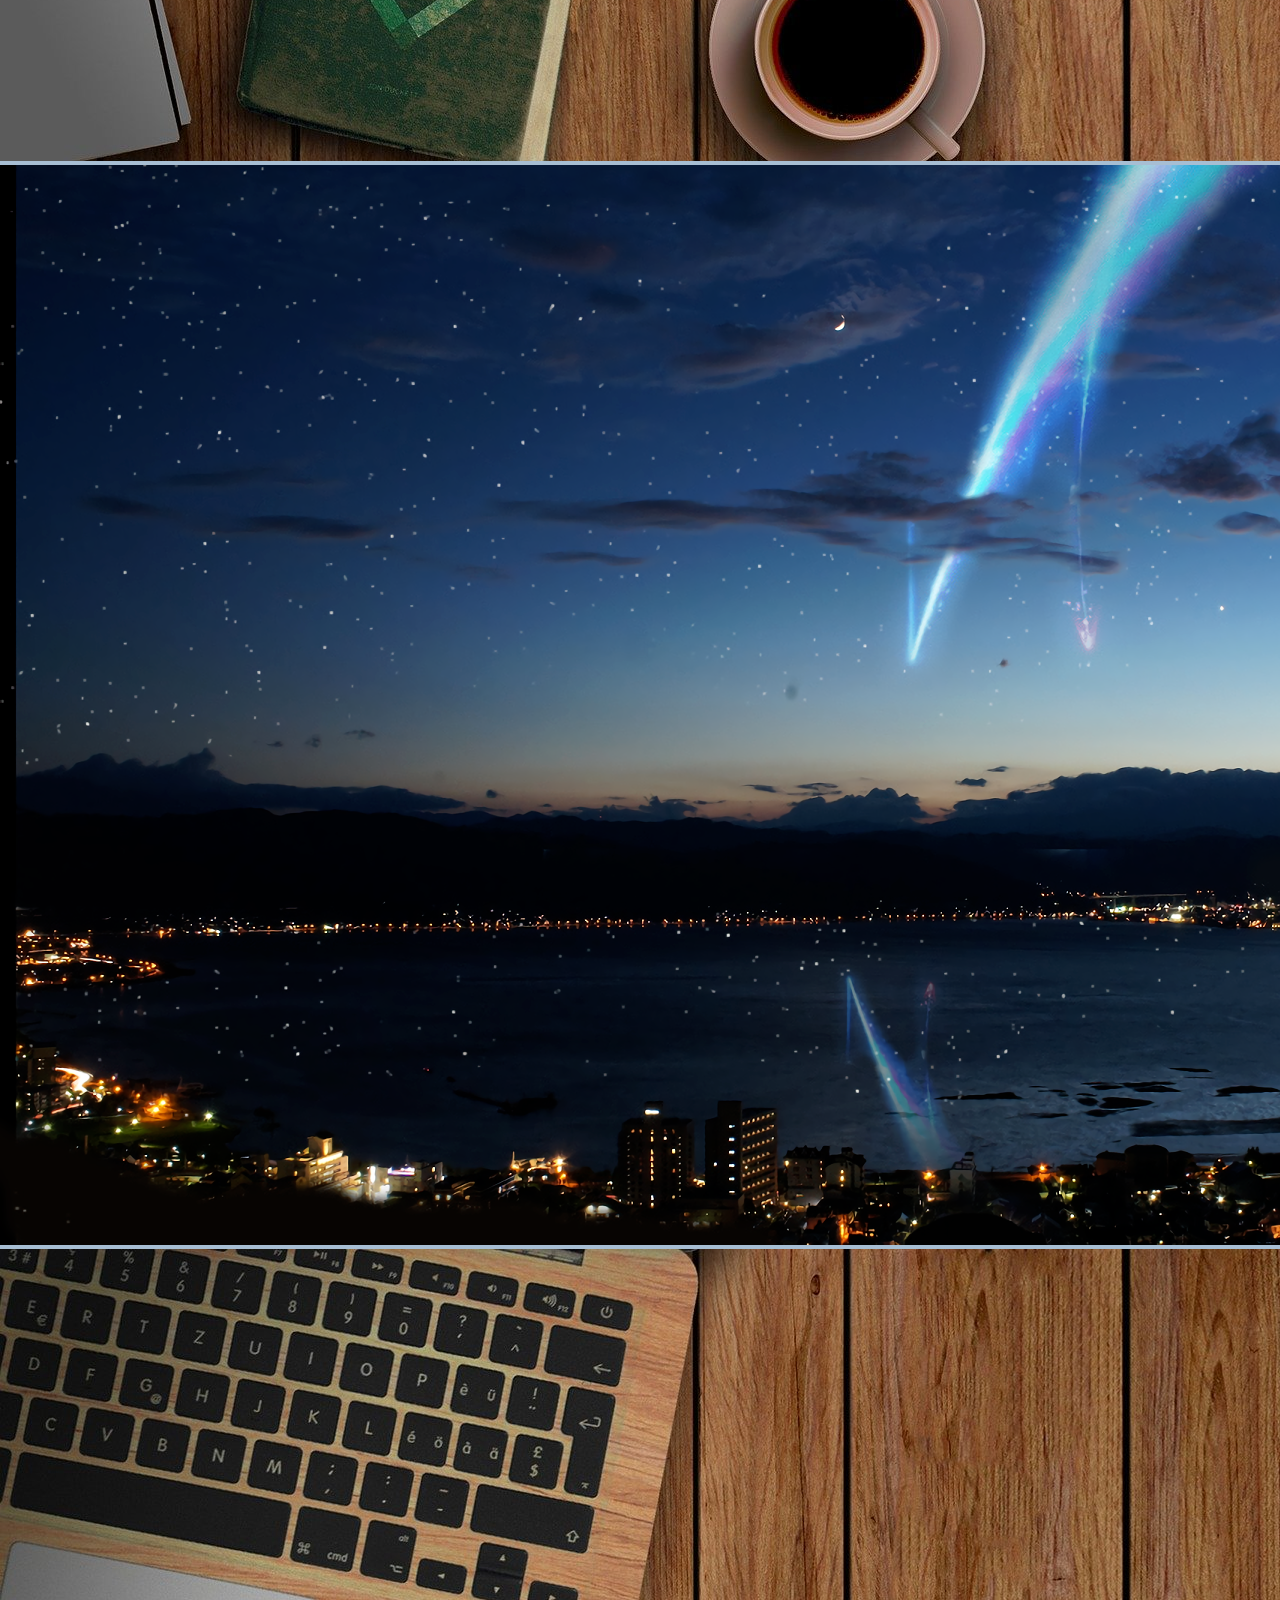
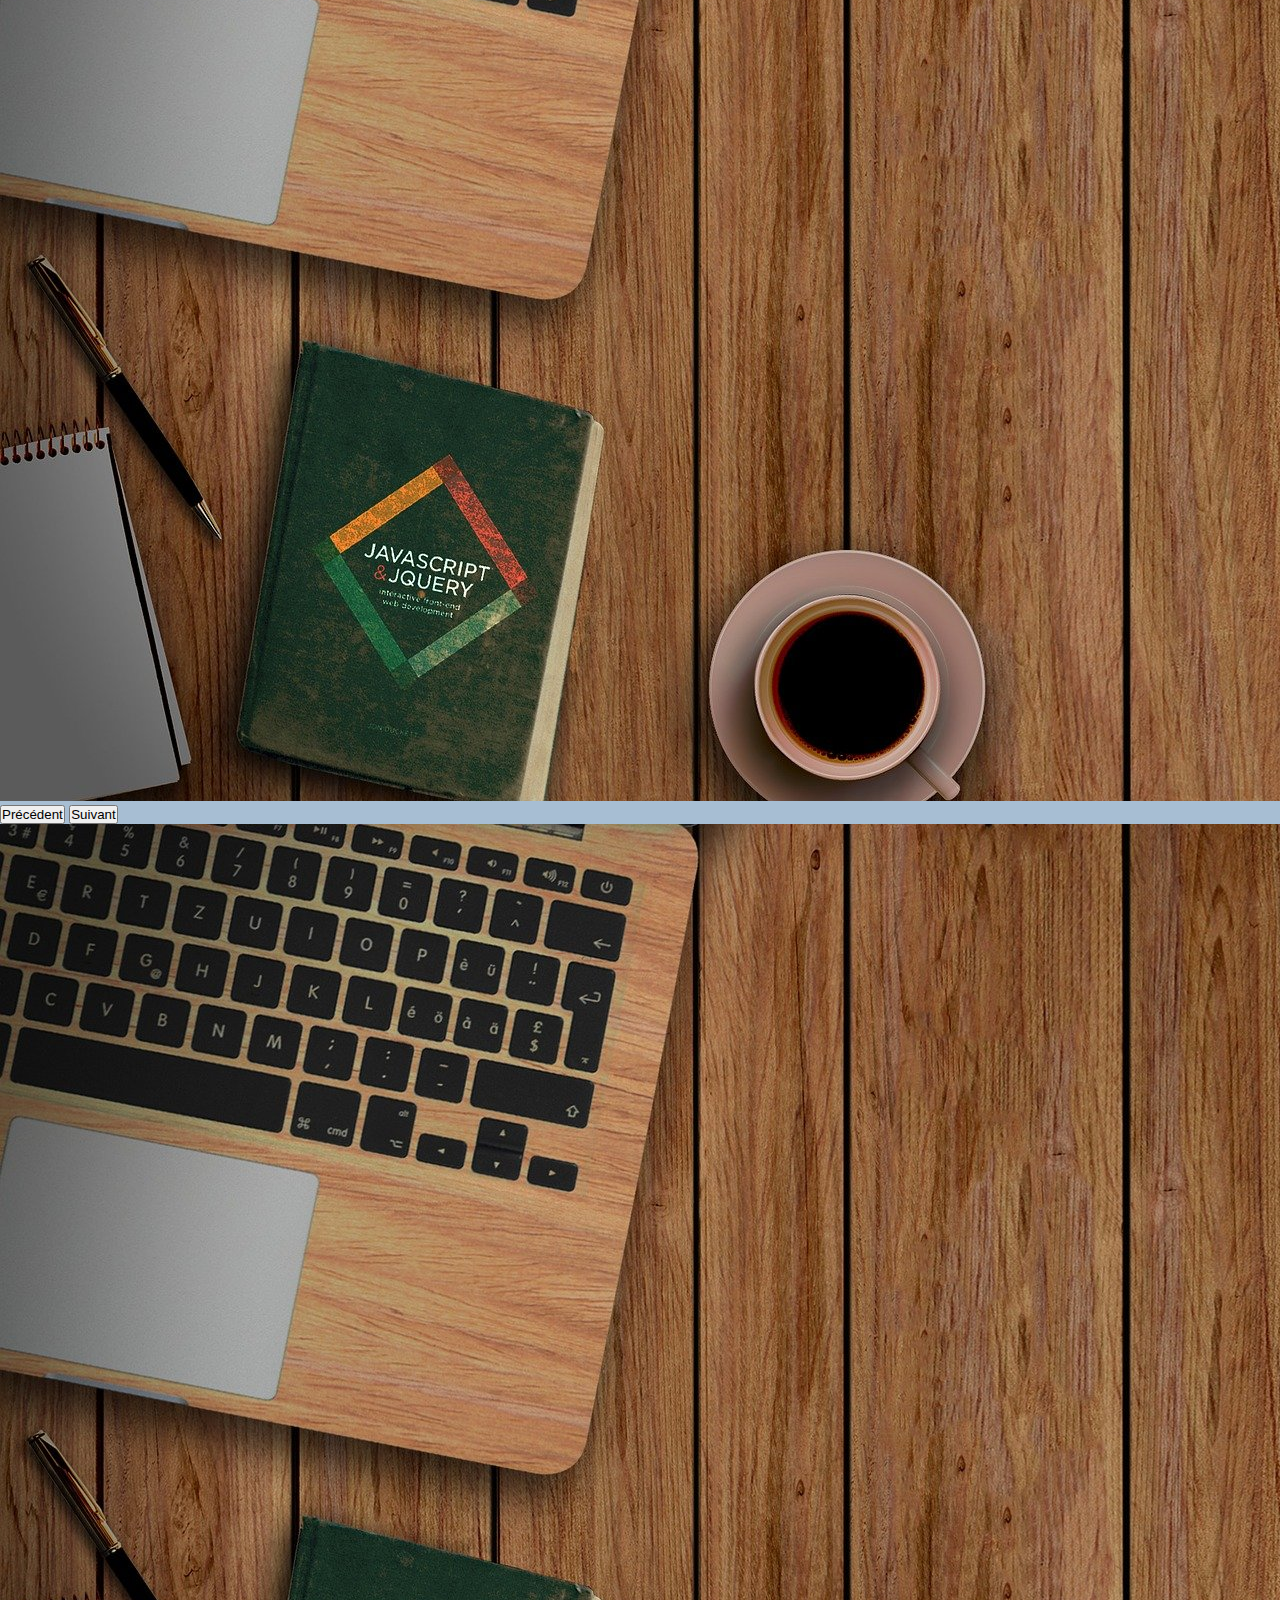
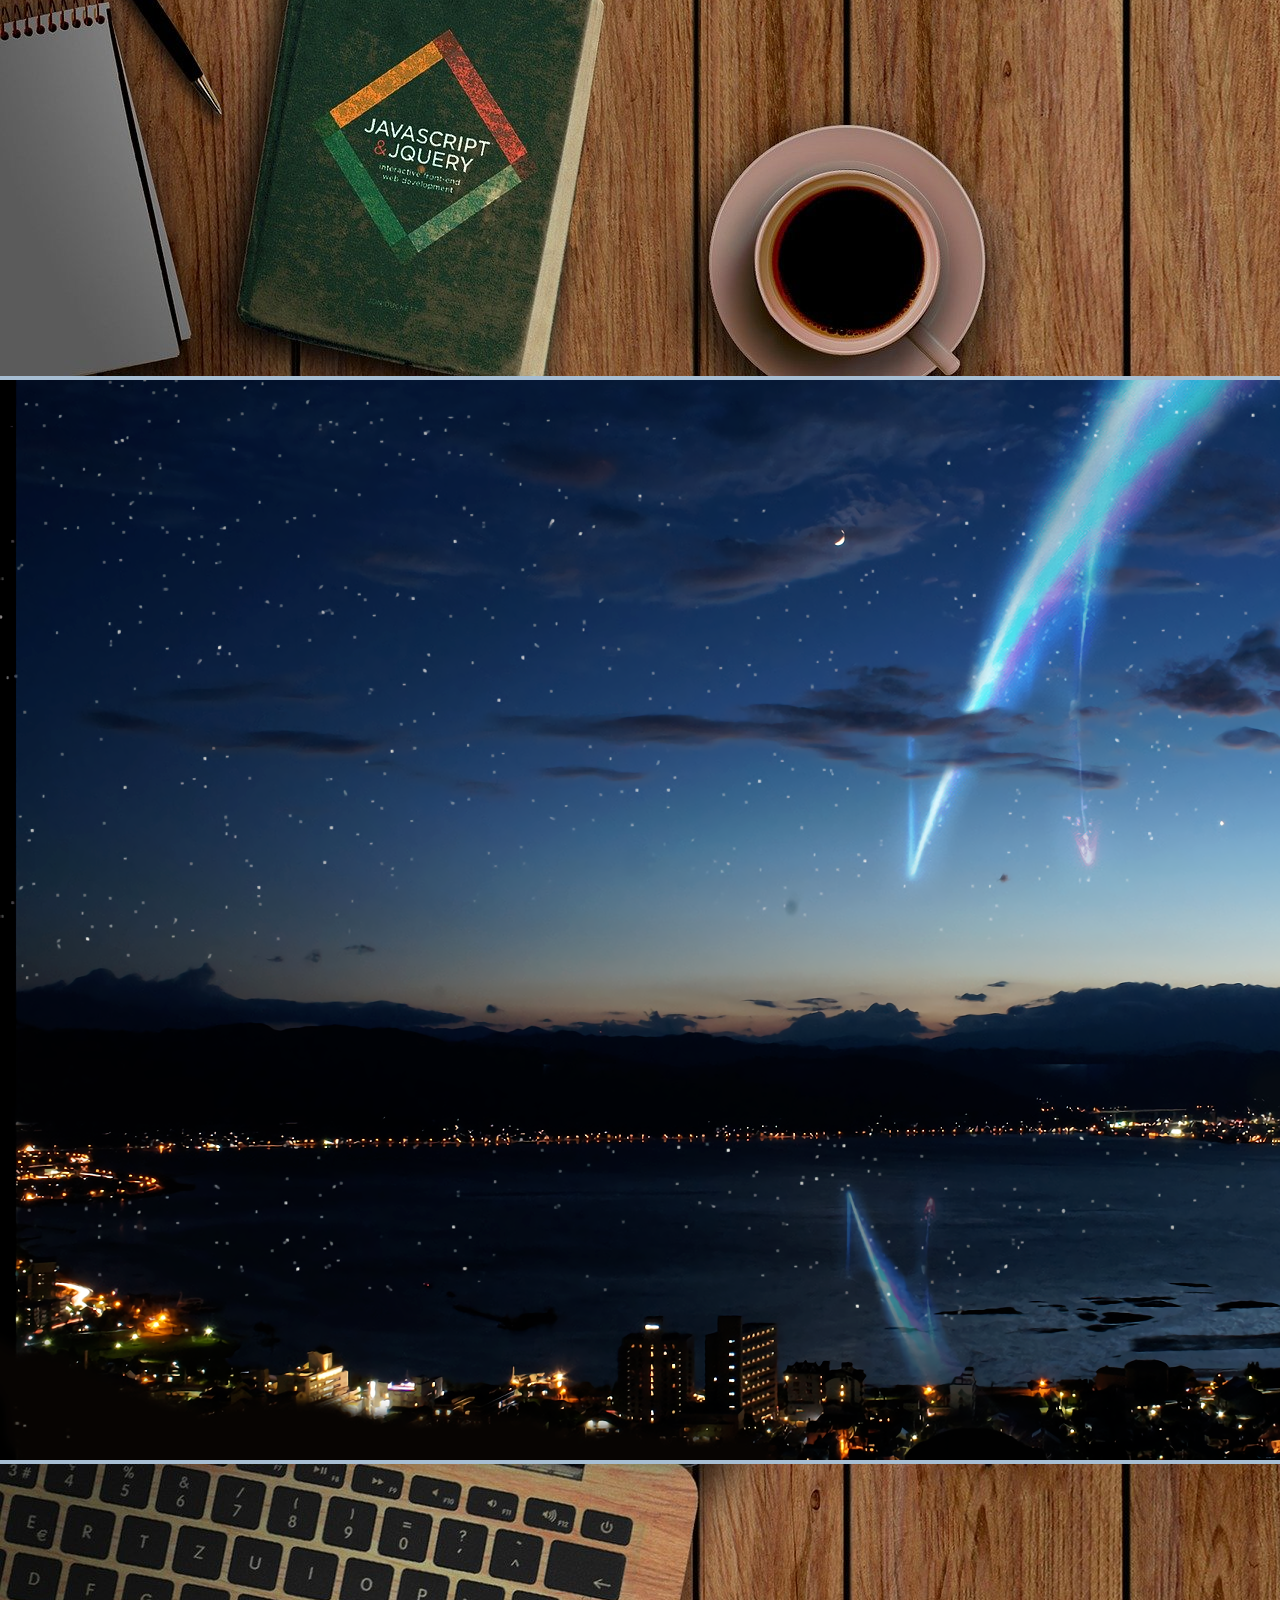
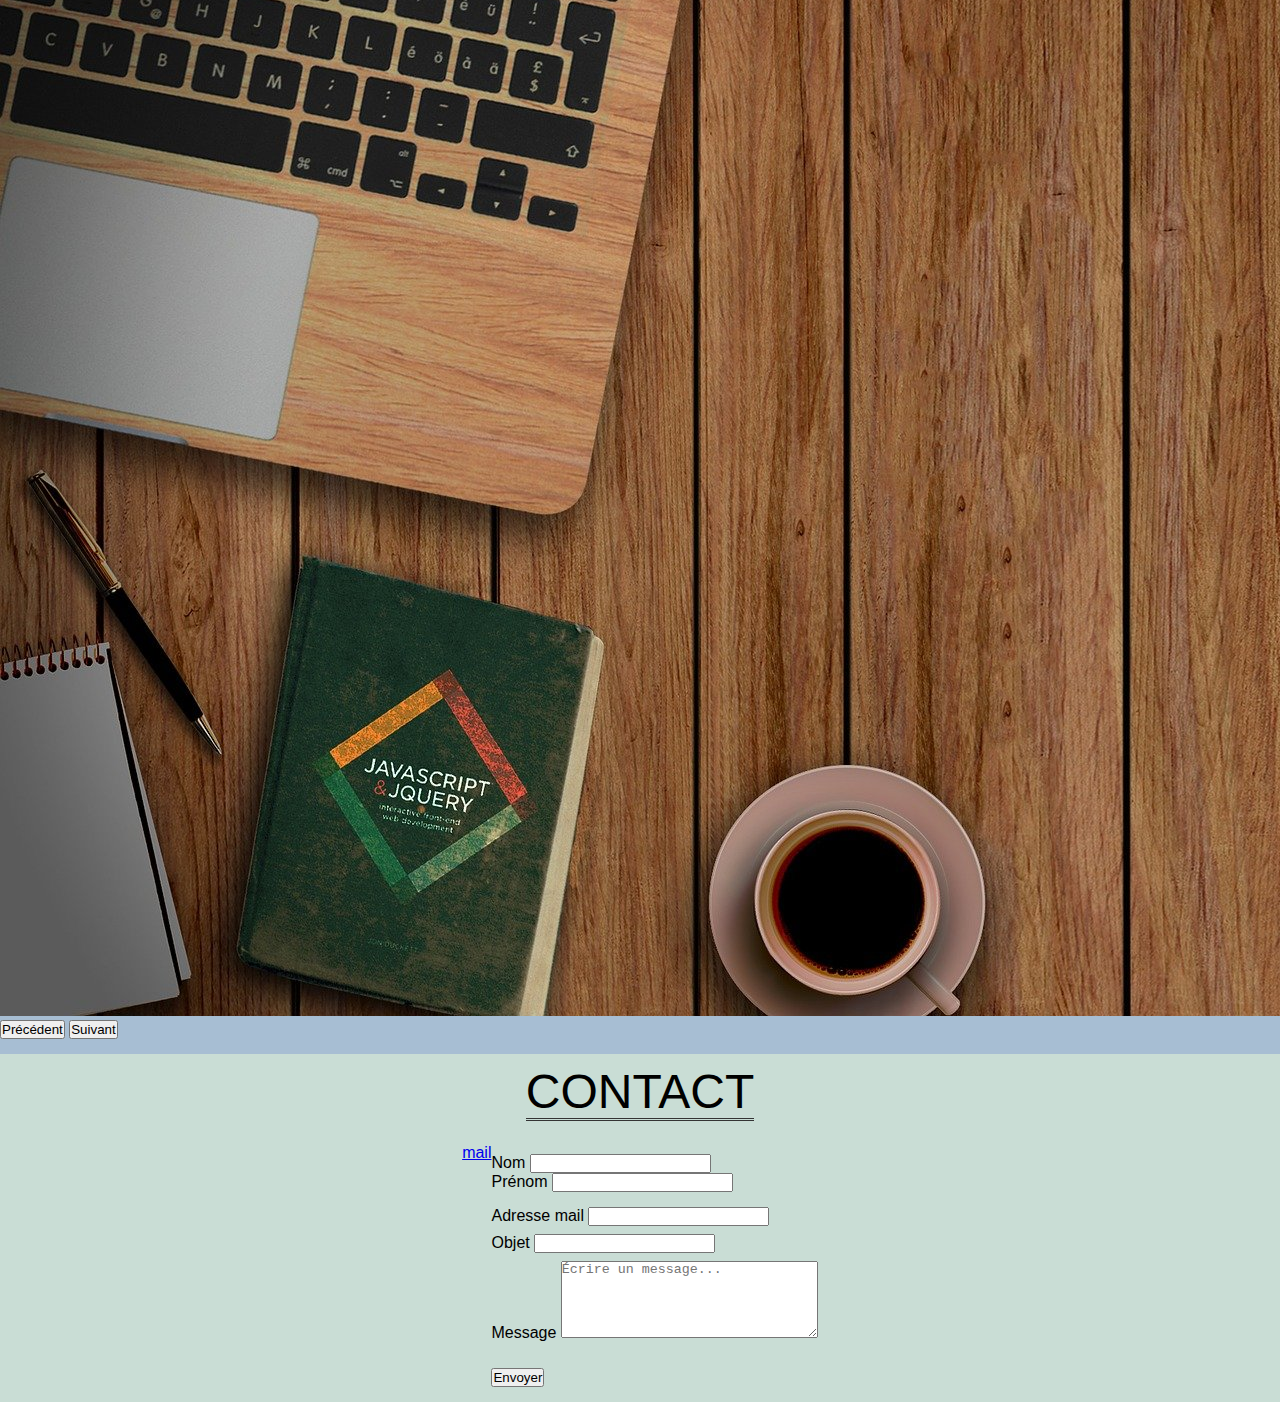
==== commit 3eb5f757: "modifi" ====
--- a/index.html
+++ b/index.html
@@ -176,7 +176,8 @@
             <div class="container">
                 <div class="row">
                     <div class="contact-form">
-                        <form action="portfolio/send_mail.php" method="post">
+                        <a href="send_mail.html">mail</a>
+                        <form action="send_mail.html" method="post">
                             <div class="row">
                                 <div class="col-md-6">
                                     <label for="nom" class="form-label">Nom</label>
@@ -208,4 +209,4 @@
         </section>
     </body>
 <script src="https://cdn.jsdelivr.net/npm/bootstrap@5.2.0/dist/js/bootstrap.bundle.min.js" integrity="sha384-A3rJD856KowSb7dwlZdYEkO39Gagi7vIsF0jrRAoQmDKKtQBHUuLZ9AsSv4jD4Xa" crossorigin="anonymous"></script>
-</html>+</html>
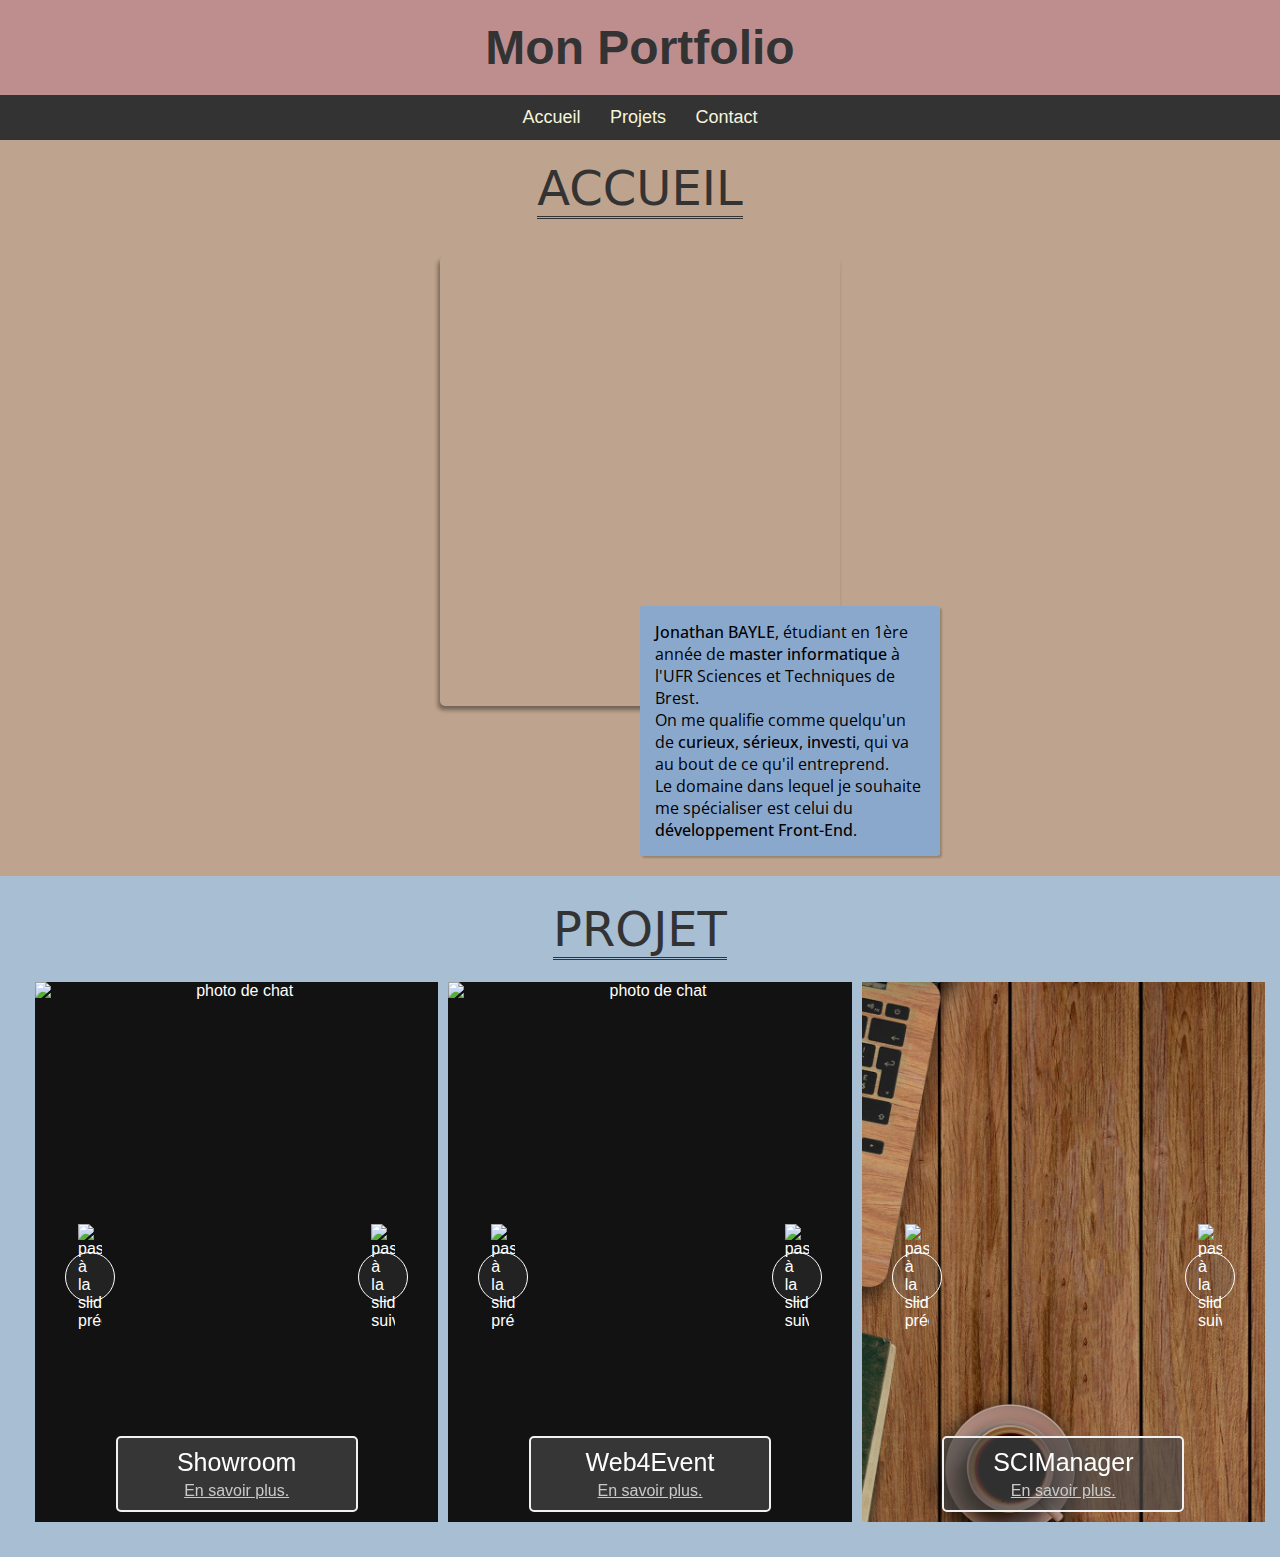
==== commit 7c06ac79: "correction lien de la nav bar et scroll smooth" ====
--- a/index.html
+++ b/index.html
@@ -1,4 +1,155 @@
 <!DOCTYPE html>
+<html lang="en">
+<head>
+    <meta charset="UTF-8">
+    <meta http-equiv="X-UA-Compatible" content="IE=edge">
+    <meta name="viewport" content="width=device-width, initial-scale=1.0">
+    <title>Portofolio</title>
+    
+    <link rel="stylesheet" href="style.css">
+    <script defer src="slide.js"></script>
+
+    <link rel="preconnect" href="https://fonts.googleapis.com">
+    <link rel="preconnect" href="https://fonts.gstatic.com" crossorigin>
+    <link href="https://fonts.googleapis.com/css2?family=Open+Sans:wght@300;400;500;600;700;800&family=Roboto:wght@100;300;400;500;700;900&display=swap" rel="stylesheet">
+</head>
+<body>
+    <!-- HeadBand -->
+    <section class="headBand">
+        <h1><span class="title">Mon Portfolio</span></h1>
+    </section>
+    <!-- NavBar -->
+    <nav class="nav-sticky">
+        <ul>
+            <li class="nav-item"><a href="#accueil" class="nav-link">Accueil</a></li>
+            <li class="nav-item"><a href="#projets" class="nav-link">Projets</a></li>
+            <li class="nav-item"><a href="#contact" class="nav-link">Contact</a></li>
+        </ul>
+    </nav>
+    <!-- Accueil -->
+    <section class="accueil" id="accueil">
+        <div class="container">
+            <div class="heading">
+                <h1>accueil</h1>
+            </div>
+            <div class="presentation">
+                <div class="presentation-img">
+                    <div class="presentation-txt"><p><span>Jonathan BAYLE</span>, étudiant en 1ère année de <span>master informatique</span> à l'UFR Sciences et Techniques de Brest.</p><p>On me qualifie comme quelqu'un de <span>curieux</span>, <span>sérieux</span>, <span>investi</span>, qui va au bout de ce qu'il entreprend.</p><p>Le domaine dans lequel je souhaite me spécialiser est celui du <span>développement Front-End</span>.</p></div>
+                </div>
+            </div>
+        </div>
+    </section>
+    <section class="projet" id="projets">
+        <div class="container grid">
+            <div class="heading">
+                <h1>Projet</h1>
+            </div>
+        <!-- Projets -->
+        <div class="grid-container">
+                <!-- Projet 1 : Showroom -->
+                <div class="slider-container" id="showroom">
+                    <div class="slide-content active">
+                        <img src="./ressource/projets/showroom/showroom_accueil.png" alt="photo de chat" class="slide-img">
+                        <div class="link-zone">
+                            <h2 class="slide-title">Showroom</h2>
+                            <a href="#" class="slide-link">En savoir plus.</a>
+                        </div>
+                    </div>
+                    <div class="slide-content">
+                        <img src="./ressource/projets/showroom/showroom_admin.png" alt="photo de chat" class="slide-img">
+                        <div class="link-zone">
+                            <h2 class="slide-title">Showroom</h2>
+                            <a href="#" class="slide-link">En savoir plus.</a>
+                        </div>
+                    </div>
+                    <div class="slide-content">
+                        <img src="./ressource/projets/showroom/showroom_element.png" alt="photo de chat" class="slide-img">
+                        <div class="link-zone">
+                            <h2 class="slide-title">Showroom</h2>
+                            <a href="#" class="slide-link">En savoir plus.</a>
+                        </div>
+                    </div>
+                    <div class="slide-content">
+                        <img src="./ressource/projets/showroom/showroom_presentation.png" alt="photo de chat" class="slide-img">
+                        <div class="link-zone">
+                            <h2 class="slide-title">Showroom</h2>
+                            <a href="#" class="slide-link">En savoir plus.</a>
+                        </div>
+                    </div>
+              
+                    <a class="previous" id="showroom"><img src="./ressource/left-chevron.svg" alt="passer à la slide précédente"></a>
+                    <a class="next" id="showroom"><img src="./ressource/right-chevron.svg" alt="passer à la slide suivant"></a>
+                  </div>
+                <!-- Projet 2 : Web4Event -->
+                <div class="slider-container" id="web4event">
+                    <div class="slide-content active">
+                        <img src="./ressource/projets/web4Event/web_accueil.png" alt="photo de chat" class="slide-img">
+                        <div class="link-zone">
+                            <h2 class="slide-title">Web4Event</h2>
+                            <a href="#" class="slide-link">En savoir plus.</a>
+                        </div>
+                    </div>
+                    <div class="slide-content">
+                        <img src="./ressource/projets/web4Event/web_invite.png" alt="photo de chat" class="slide-img">
+                        <div class="link-zone">
+                            <h2 class="slide-title">Web4Event</h2>
+                            <a href="#" class="slide-link">En savoir plus.</a>
+                        </div>
+                    </div>
+                    <div class="slide-content">
+                        <img src="./ressource/projets/web4Event/web_prog.png" alt="photo de chat" class="slide-img">
+                        <div class="link-zone">
+                            <h2 class="slide-title">Web4Event</h2>
+                            <a href="#" class="slide-link">En savoir plus.</a>
+                        </div>
+                    </div>
+                    <div class="slide-content">
+                        <img src="./ressource/projets/web4Event/web_session.png" alt="photo de chat" class="slide-img">
+                        <div class="link-zone">
+                            <h2 class="slide-title">Web4Event</h2>
+                            <a href="#" class="slide-link">En savoir plus.</a>
+                        </div>
+                    </div>
+              
+                    <a class="previous" id="web4event"><img src="./ressource/left-chevron.svg" alt="passer à la slide précédente"></a>
+                    <a class="next" id="web4event"><img src="./ressource/right-chevron.svg" alt="passer à la slide suivant"></a>
+                  </div>
+                <!-- Projet 3 : Stage SCIManager -->
+                <div class="slider-container" id="sciManager">
+                    <div class="slide-content active">
+                        <img src="./ressource/bg.jpg" alt="photo de chat" class="slide-img">
+                        <div class="link-zone">
+                            <h2 class="slide-title">SCIManager</h2>
+                            <a href="#" class="slide-link">En savoir plus.</a>
+                        </div>
+                    </div>
+                    <div class="slide-content">
+                        <img src="./ressource/bg.jpg" alt="photo de chat" class="slide-img">
+                        <div class="link-zone">
+                            <h2 class="slide-title">SCIManager</h2>
+                            <a href="#" class="slide-link">En savoir plus.</a>
+                        </div>
+                    </div>
+                    <div class="slide-content">
+                        <img src="./ressource/bg.jpg" alt="photo de chat" class="slide-img">
+                        <div class="link-zone">
+                            <h2 class="slide-title">SCIManager</h2>
+                            <a href="#" class="slide-link">En savoir plus.</a>
+                        </div>
+                    </div>
+              
+                    <a class="previous" id="sciManager"><img src="./ressource/left-chevron.svg" alt="passer à la slide précédente"></a>
+                    <a class="next" id="sciManager"><img src="./ressource/right-chevron.svg" alt="passer à la slide suivant"></a>
+                  </div>
+            </div>
+        </div>
+    </section>
+</body>
+</html>
+
+
+
+<!-- <!DOCTYPE html>
 <html lang="en">
     <head>
         <meta charset="UTF-8">
@@ -9,11 +160,11 @@
         <link rel="stylesheet" href="style.css">
     </head>
     <body>
-        <!-- HeadBand -->
+        HeadBand
         <section class="headBand">
             <h1><span class="title">Mon Portfolio</span></h1>
         </section>
-        <!-- NavBar -->
+        NavBar
         <nav class="navbar nav-sticky navbar-expand-lg bg-dark">
             <div class="container-fluid">
                 <a class="navbar-brand text-light" href="#"></a>
@@ -35,7 +186,7 @@
                 </div>
             </div>
         </nav>
-        <!-- Accueil -->
+        Accueil
         <section class="accueil" id="accueil">
             <div class="container">
                 <div class="row">
@@ -75,7 +226,7 @@
                 </div>
             </div>
         </section>
-        <!-- Projets -->
+        Projets
         <section class="projet" id="projet">
             <div class="container">
                 <div class="row">
@@ -88,7 +239,7 @@
             </div>
             <div class="container">
                 <div class="row">
-                    <!-- Projet 1 : Showroom -->
+                    Projet 1 : Showroom
                     <div class="col-md-4">
                         <div id="carouselExampleControls1" class="carousel slide" data-bs-ride="carousel">
                             <div class="carousel-inner">
@@ -112,7 +263,7 @@
                             </button>
                         </div>
                     </div>
-                    <!-- Projet 2 : Web4Event -->
+                    Projet 2 : Web4Event
                     <div class="col-md-4">
                         <div id="carouselExampleControls2" class="carousel slide" data-bs-ride="carousel">
                             <div class="carousel-inner">
@@ -136,7 +287,7 @@
                             </button>
                         </div>
                     </div>
-                    <!-- Projet 3 : Stage SCIManager -->
+                    Projet 3 : Stage SCIManager
                     <div class="col-md-4">
                         <div id="carouselExampleControls" class="carousel slide" data-bs-ride="carousel">
                             <div class="carousel-inner">
@@ -176,8 +327,7 @@
             <div class="container">
                 <div class="row">
                     <div class="contact-form">
-                        <a href="send_mail.html">mail</a>
-                        <form action="send_mail.html" method="post">
+                        <form action="send_mail.php" method="post">
                             <div class="row">
                                 <div class="col-md-6">
                                     <label for="nom" class="form-label">Nom</label>
@@ -209,4 +359,4 @@
         </section>
     </body>
 <script src="https://cdn.jsdelivr.net/npm/bootstrap@5.2.0/dist/js/bootstrap.bundle.min.js" integrity="sha384-A3rJD856KowSb7dwlZdYEkO39Gagi7vIsF0jrRAoQmDKKtQBHUuLZ9AsSv4jD4Xa" crossorigin="anonymous"></script>
-</html>
+</html> -->
--- a/style.css
+++ b/style.css
@@ -6,6 +6,8 @@
 
 html {
     font-family: Arial, Helvetica, sans-serif; 
+    scroll-padding-top: 40px;
+    scroll-behavior: smooth;
 }
 
 body {
@@ -22,17 +24,112 @@
     justify-content: center;
     align-items: center;
     padding: 20px;
-    /* background-image: url(ressource/bg.jpg);
-    background-size: cover;
-    background-position: center; */
     background-repeat: no-repeat;
 }
 
 .nav-sticky {
+    display: flex;
+    align-items: center;
+    justify-content: center;
+    flex-direction: column;
+    background-color: #333;
+    height: 45px;
     position: sticky;
     top: 0;
     z-index: 2;
 }
+
+.nav-sticky li {
+    display: inline;
+    list-style-type: none;
+}
+
+.nav-link {
+    text-decoration: none;
+    color: beige;
+    font-weight: 500;
+    font-size: 18px;
+}
+
+.nav-item:not(:last-child){
+    margin-right: 25px;
+}
+
+.container {
+    padding: 20px 150px;
+}
+
+.presentation {
+    margin-top: 40px;
+    height: 600px;
+}
+
+.presentation-img {
+    position: relative;
+    margin: 0 auto;
+    background-image: url(./ressource/presentation/jonathan.jpg);
+    background-size: cover;
+    background-position: center;
+    width: clamp(300px, 40vw, 400px);
+    height: 450px;
+    border-radius: 5px;
+    box-shadow: -2px 4px 4px rgba(0, 0, 0, 0.4);
+}
+
+.presentation-txt {
+    position: absolute;
+    background-color: #8AA8CC;
+    width: 300px;
+    padding: 15px;
+    bottom: -150px;
+    right: calc(-1 * clamp(300px, 40vw, 400px) /4);
+    border-radius: 3px;
+    box-shadow: 2px 2px 2px rgba(0, 0, 0, 0.2);
+}
+
+.presentation-txt p {
+    font-family: Open sans, sans-serif;
+}
+
+.presentation-txt span {
+    font-weight: 500;
+}
+
+
+@media (max-width: 600px) {
+    .container {
+        padding: 0;
+    }
+
+    .presentation {
+        height: 620px;
+    }
+    .presentation-img {
+        box-shadow: none;
+    }
+
+    .presentation-txt {
+        right: 0;
+    }
+}
+
+.container.grid{
+    padding: 25px;
+}
+
+.grid-container {
+    display: grid;
+    grid-template-columns: repeat(3, 1fr);
+    gap: 10px;
+}
+
+@media (max-width: 1023px) {
+    .grid-container {
+        grid-template-columns: repeat(1, 60%);
+        justify-content: center;
+    }
+}
+
 
 .form-group {
     padding: 0px 0px 8px 0px;
@@ -54,16 +151,6 @@
     font-size: 1.2em;
 }
 
-
-.nav-link.active {
-    font-weight: bold;
-}
-
-
-.row {
-    padding: 10px 0px 15px 0px;
-}
-
 .row.form-group {
     padding: 0px 0px 8px 0px; 
 }
@@ -84,14 +171,6 @@
 .contact-form {
     display: flex;
     justify-content: center;
-}
-
-.grid {
-    padding: 10px;
-}
-
-.heading {
-    text-align: center;
 }
 
 .container.form {
@@ -102,7 +181,19 @@
     padding-top: 200px;
 }
 
+.grid {
+    padding: 10px;
+}
+
+.heading {
+    text-align: center;
+    margin-bottom: 15px;
+}
+
+
 .heading h1 {
+    font-family: system-ui,-apple-system,"Segoe UI",Roboto,"Helvetica Neue","Noto Sans","Liberation Sans",Arial,sans-serif,"Apple Color Emoji","Segoe UI Emoji","Segoe UI Symbol","Noto Color Emoji";
+    color: #333;
     text-transform: uppercase;
     display: inline;
     font-size: 3rem;
@@ -111,6 +202,144 @@
 }
 
 
+
+.slider-container {
+    position: relative;
+    display: block;
+    margin: 0 auto;
+    width: 100%;
+    height: 60vh;
+    background-color: #121212;
+    color: #fff;
+    overflow: hidden;
+    margin: 10px;
+  }
+  
+  .slide-content {
+    position: absolute;
+    display: none;
+    width: 100%;
+    height: 100%;
+    text-align: center;
+  }
+  
+  .slide-content.active {
+    display: block;
+  }
+  
+  
+  .slide-img {
+    position: absolute;
+    object-fit: cover;
+    object-position: top;
+    width: 100%;
+    height: 100%;
+    top: 0;
+    left: 0;
+  }
+  
+.link-zone {
+    position: absolute;
+    width: 60%;
+    bottom: 10px;
+    left: 50%;
+    transform: translateX(-50%);
+    padding: 10px;
+    border: 2px solid #F1F1F1;
+    border-radius: 5px;
+    background-color: rgba(72, 72, 72, 0.668);
+    z-index: 4;
+}
+
+.slide-link {
+    color: #c9c9c9;
+}
+
+  .slide-title {
+    font-size: 25px;
+    margin-bottom: 5px;
+    font-weight: 400;
+  }
+  
+  .slide-subtitle {
+    position: absolute;
+    margin-top: 10px;
+    font-size: 20px;
+    color: gray;
+    font-weight: 300;
+  }
+  
+  .slide-btn {
+    position: absolute;
+    margin-top: 40px;
+    width: 200px;
+    text-align: center;
+    padding: 10px 15px;
+    color: #cccccc;
+    border: 2px solid gray;
+    font-size: 24px;
+    border-radius: 2px;
+    cursor: pointer;
+    z-index: 100;
+    pointer-events: none;
+  }
+  
+  .previous, .next {
+    position: absolute;
+    top: 50%;
+    width: 50px;
+    height: 50px;
+    border: 1px solid #fff;
+    background-color: rgba(102, 102, 102, 0.193);
+    border-radius: 50%;
+    display: flex;
+    align-items: center;
+    justify-content: center;
+    cursor: pointer;
+  }
+  
+  .previous {
+    left: 30px;
+  }
+  
+  .next {
+    right: 30px;
+  }
+  
+  .previous img, .next img {
+    pointer-events: none;
+    width: 50%;
+  }
+  
+  .previous:hover, .next:hover {
+    background-color: rgba(102, 102, 102, 0.752);
+  }
+  
+
+  @media (max-width: 600px) {
+    .slider-container {
+        width: 100%;
+        height: 200px;
+    }
+
+    .grid-container {
+        grid-template-columns: repeat(1, 100%);
+    }
+
+    .previous, .next {
+        /* width: 40px; */
+        /* height: 40px; */
+        top: 35%;
+    }
+
+    .slide-title {
+        font-size: 15px;
+    }
+
+    .slide-link {
+        font-size: 10px;
+    }
+  }
 
 /* .container {
     display: flex;
--- a/style.css
+++ b/style.css
@@ -6,6 +6,8 @@
 
 html {
     font-family: Arial, Helvetica, sans-serif; 
+    scroll-padding-top: 40px;
+    scroll-behavior: smooth;
 }
 
 body {
@@ -22,17 +24,112 @@
     justify-content: center;
     align-items: center;
     padding: 20px;
-    /* background-image: url(ressource/bg.jpg);
-    background-size: cover;
-    background-position: center; */
     background-repeat: no-repeat;
 }
 
 .nav-sticky {
+    display: flex;
+    align-items: center;
+    justify-content: center;
+    flex-direction: column;
+    background-color: #333;
+    height: 45px;
     position: sticky;
     top: 0;
     z-index: 2;
 }
+
+.nav-sticky li {
+    display: inline;
+    list-style-type: none;
+}
+
+.nav-link {
+    text-decoration: none;
+    color: beige;
+    font-weight: 500;
+    font-size: 18px;
+}
+
+.nav-item:not(:last-child){
+    margin-right: 25px;
+}
+
+.container {
+    padding: 20px 150px;
+}
+
+.presentation {
+    margin-top: 40px;
+    height: 600px;
+}
+
+.presentation-img {
+    position: relative;
+    margin: 0 auto;
+    background-image: url(./ressource/presentation/jonathan.jpg);
+    background-size: cover;
+    background-position: center;
+    width: clamp(300px, 40vw, 400px);
+    height: 450px;
+    border-radius: 5px;
+    box-shadow: -2px 4px 4px rgba(0, 0, 0, 0.4);
+}
+
+.presentation-txt {
+    position: absolute;
+    background-color: #8AA8CC;
+    width: 300px;
+    padding: 15px;
+    bottom: -150px;
+    right: calc(-1 * clamp(300px, 40vw, 400px) /4);
+    border-radius: 3px;
+    box-shadow: 2px 2px 2px rgba(0, 0, 0, 0.2);
+}
+
+.presentation-txt p {
+    font-family: Open sans, sans-serif;
+}
+
+.presentation-txt span {
+    font-weight: 500;
+}
+
+
+@media (max-width: 600px) {
+    .container {
+        padding: 0;
+    }
+
+    .presentation {
+        height: 620px;
+    }
+    .presentation-img {
+        box-shadow: none;
+    }
+
+    .presentation-txt {
+        right: 0;
+    }
+}
+
+.container.grid{
+    padding: 25px;
+}
+
+.grid-container {
+    display: grid;
+    grid-template-columns: repeat(3, 1fr);
+    gap: 10px;
+}
+
+@media (max-width: 1023px) {
+    .grid-container {
+        grid-template-columns: repeat(1, 60%);
+        justify-content: center;
+    }
+}
+
 
 .form-group {
     padding: 0px 0px 8px 0px;
@@ -54,16 +151,6 @@
     font-size: 1.2em;
 }
 
-
-.nav-link.active {
-    font-weight: bold;
-}
-
-
-.row {
-    padding: 10px 0px 15px 0px;
-}
-
 .row.form-group {
     padding: 0px 0px 8px 0px; 
 }
@@ -84,14 +171,6 @@
 .contact-form {
     display: flex;
     justify-content: center;
-}
-
-.grid {
-    padding: 10px;
-}
-
-.heading {
-    text-align: center;
 }
 
 .container.form {
@@ -102,7 +181,19 @@
     padding-top: 200px;
 }
 
+.grid {
+    padding: 10px;
+}
+
+.heading {
+    text-align: center;
+    margin-bottom: 15px;
+}
+
+
 .heading h1 {
+    font-family: system-ui,-apple-system,"Segoe UI",Roboto,"Helvetica Neue","Noto Sans","Liberation Sans",Arial,sans-serif,"Apple Color Emoji","Segoe UI Emoji","Segoe UI Symbol","Noto Color Emoji";
+    color: #333;
     text-transform: uppercase;
     display: inline;
     font-size: 3rem;
@@ -111,6 +202,144 @@
 }
 
 
+
+.slider-container {
+    position: relative;
+    display: block;
+    margin: 0 auto;
+    width: 100%;
+    height: 60vh;
+    background-color: #121212;
+    color: #fff;
+    overflow: hidden;
+    margin: 10px;
+  }
+  
+  .slide-content {
+    position: absolute;
+    display: none;
+    width: 100%;
+    height: 100%;
+    text-align: center;
+  }
+  
+  .slide-content.active {
+    display: block;
+  }
+  
+  
+  .slide-img {
+    position: absolute;
+    object-fit: cover;
+    object-position: top;
+    width: 100%;
+    height: 100%;
+    top: 0;
+    left: 0;
+  }
+  
+.link-zone {
+    position: absolute;
+    width: 60%;
+    bottom: 10px;
+    left: 50%;
+    transform: translateX(-50%);
+    padding: 10px;
+    border: 2px solid #F1F1F1;
+    border-radius: 5px;
+    background-color: rgba(72, 72, 72, 0.668);
+    z-index: 4;
+}
+
+.slide-link {
+    color: #c9c9c9;
+}
+
+  .slide-title {
+    font-size: 25px;
+    margin-bottom: 5px;
+    font-weight: 400;
+  }
+  
+  .slide-subtitle {
+    position: absolute;
+    margin-top: 10px;
+    font-size: 20px;
+    color: gray;
+    font-weight: 300;
+  }
+  
+  .slide-btn {
+    position: absolute;
+    margin-top: 40px;
+    width: 200px;
+    text-align: center;
+    padding: 10px 15px;
+    color: #cccccc;
+    border: 2px solid gray;
+    font-size: 24px;
+    border-radius: 2px;
+    cursor: pointer;
+    z-index: 100;
+    pointer-events: none;
+  }
+  
+  .previous, .next {
+    position: absolute;
+    top: 50%;
+    width: 50px;
+    height: 50px;
+    border: 1px solid #fff;
+    background-color: rgba(102, 102, 102, 0.193);
+    border-radius: 50%;
+    display: flex;
+    align-items: center;
+    justify-content: center;
+    cursor: pointer;
+  }
+  
+  .previous {
+    left: 30px;
+  }
+  
+  .next {
+    right: 30px;
+  }
+  
+  .previous img, .next img {
+    pointer-events: none;
+    width: 50%;
+  }
+  
+  .previous:hover, .next:hover {
+    background-color: rgba(102, 102, 102, 0.752);
+  }
+  
+
+  @media (max-width: 600px) {
+    .slider-container {
+        width: 100%;
+        height: 200px;
+    }
+
+    .grid-container {
+        grid-template-columns: repeat(1, 100%);
+    }
+
+    .previous, .next {
+        /* width: 40px; */
+        /* height: 40px; */
+        top: 35%;
+    }
+
+    .slide-title {
+        font-size: 15px;
+    }
+
+    .slide-link {
+        font-size: 10px;
+    }
+  }
 
 /* .container {
     display: flex;
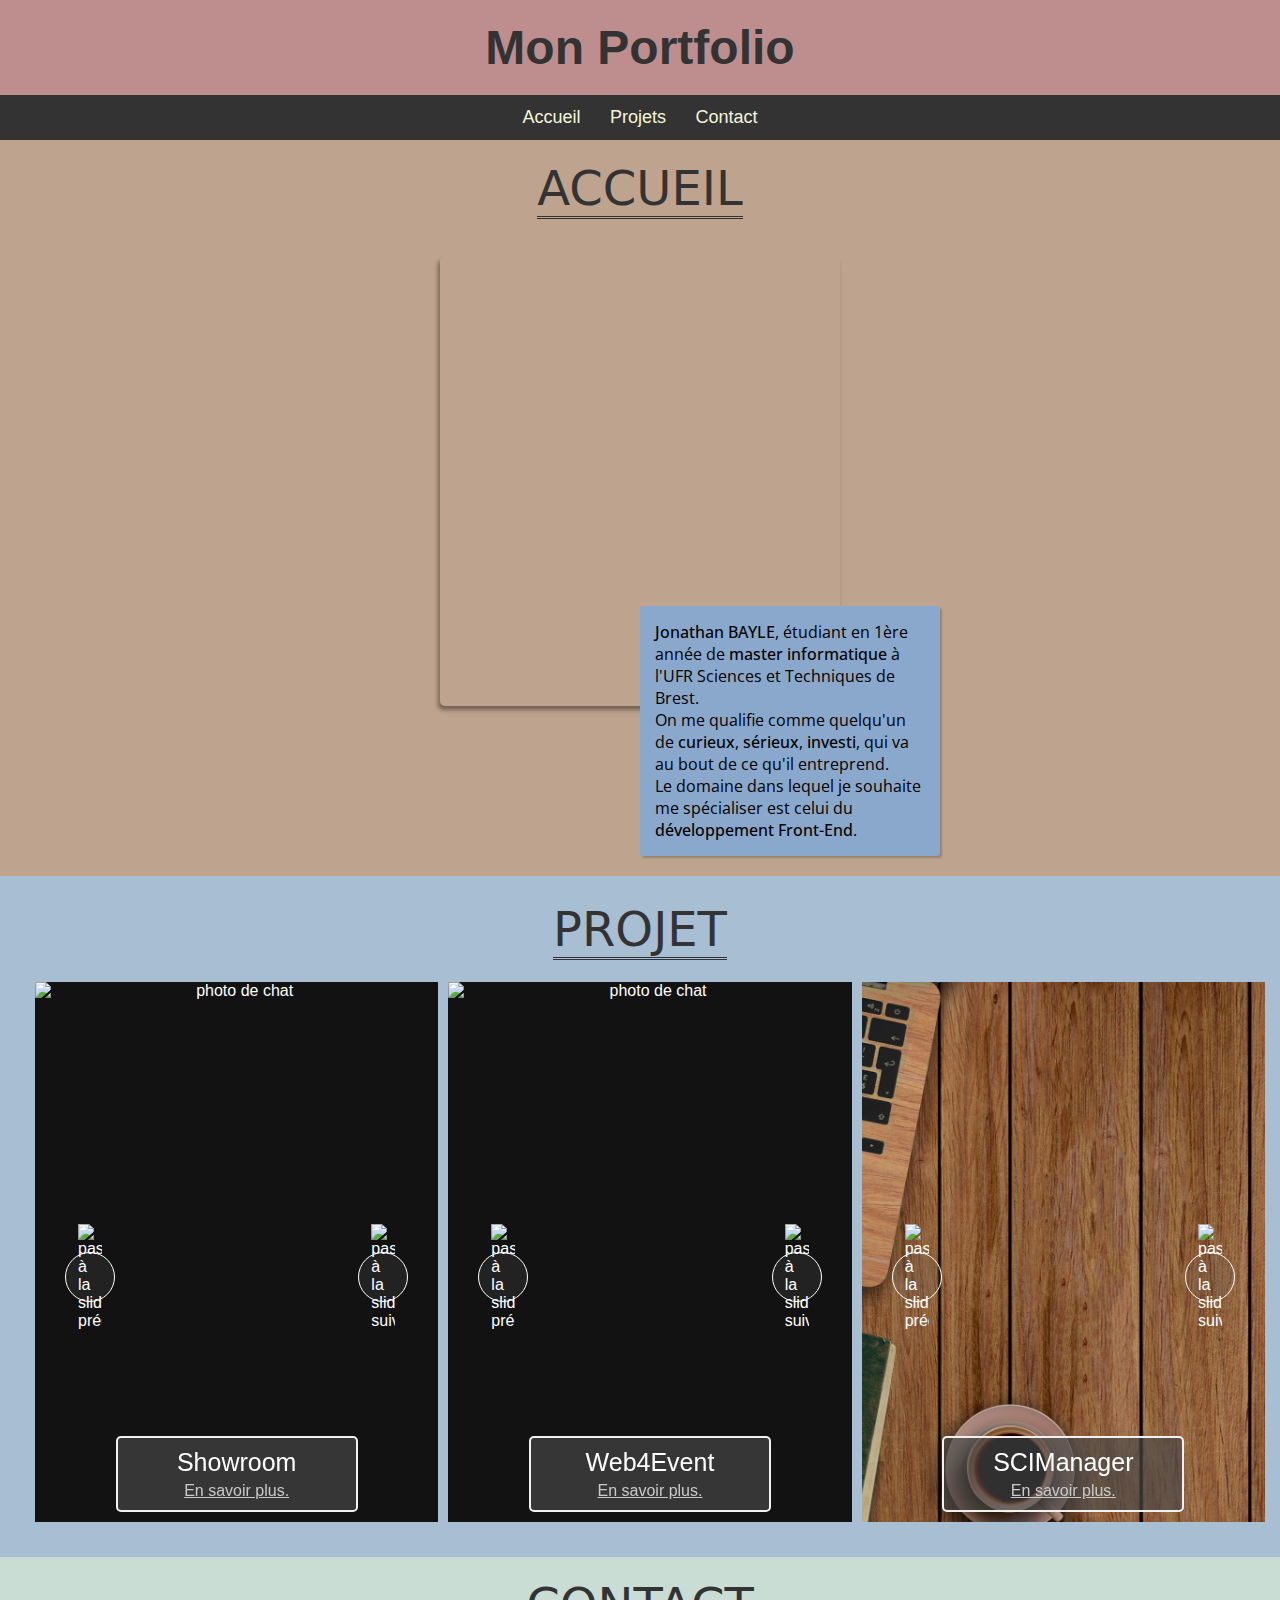
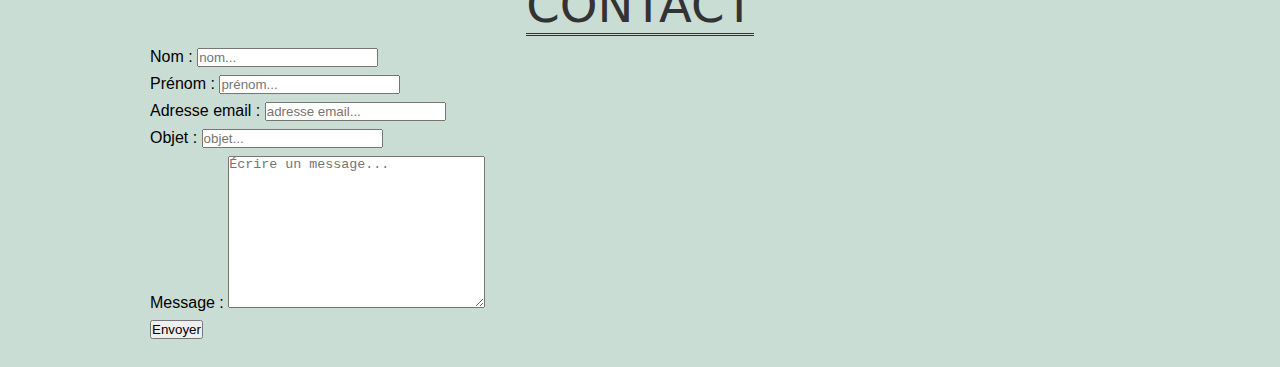
==== commit 89eed080: "ajout section Contact" ====
--- a/index.html
+++ b/index.html
@@ -11,7 +11,7 @@
 
     <link rel="preconnect" href="https://fonts.googleapis.com">
     <link rel="preconnect" href="https://fonts.gstatic.com" crossorigin>
-    <link href="https://fonts.googleapis.com/css2?family=Open+Sans:wght@300;400;500;600;700;800&family=Roboto:wght@100;300;400;500;700;900&display=swap" rel="stylesheet">
+    <link href="https://fonts.googleapis.com/css2?family=Open+Sans&family=Lato:wght@100;300;400;700;900&family=Raleway:wght@100;200;300;400;500;600;700;800;900&display=swap" rel="stylesheet">
 </head>
 <body>
     <!-- HeadBand -->
@@ -44,8 +44,8 @@
             <div class="heading">
                 <h1>Projet</h1>
             </div>
-        <!-- Projets -->
-        <div class="grid-container">
+            <!-- Projets -->
+            <div class="grid-container">
                 <!-- Projet 1 : Showroom -->
                 <div class="slider-container" id="showroom">
                     <div class="slide-content active">
@@ -76,10 +76,10 @@
                             <a href="#" class="slide-link">En savoir plus.</a>
                         </div>
                     </div>
-              
+                
                     <a class="previous" id="showroom"><img src="./ressource/left-chevron.svg" alt="passer à la slide précédente"></a>
                     <a class="next" id="showroom"><img src="./ressource/right-chevron.svg" alt="passer à la slide suivant"></a>
-                  </div>
+                </div>
                 <!-- Projet 2 : Web4Event -->
                 <div class="slider-container" id="web4event">
                     <div class="slide-content active">
@@ -110,10 +110,10 @@
                             <a href="#" class="slide-link">En savoir plus.</a>
                         </div>
                     </div>
-              
+                
                     <a class="previous" id="web4event"><img src="./ressource/left-chevron.svg" alt="passer à la slide précédente"></a>
                     <a class="next" id="web4event"><img src="./ressource/right-chevron.svg" alt="passer à la slide suivant"></a>
-                  </div>
+                </div>
                 <!-- Projet 3 : Stage SCIManager -->
                 <div class="slider-container" id="sciManager">
                     <div class="slide-content active">
@@ -137,226 +137,49 @@
                             <a href="#" class="slide-link">En savoir plus.</a>
                         </div>
                     </div>
-              
+                
                     <a class="previous" id="sciManager"><img src="./ressource/left-chevron.svg" alt="passer à la slide précédente"></a>
                     <a class="next" id="sciManager"><img src="./ressource/right-chevron.svg" alt="passer à la slide suivant"></a>
-                  </div>
+                </div>
+            </div>
+        </div>
+    </section>
+    <!-- Contact -->
+    <section class="contact" id="contact">
+        <div class="container">
+            <div class="heading">
+                <h1>Contact</h1>
+            </div>
+            <div class="contact">
+                <form>
+                    <div class="mixed-group">
+                        <div class="form-group">
+                            <label for="nom">Nom :</label>
+                            <input type="text" id="nom" placeholder="nom...">
+                        </div>
+                        <div class="form-group">
+                            <label for="prenom">Prénom :</label>
+                            <input type="text" id="prenom" placeholder="prénom...">
+                        </div>
+                    </div>
+                    <div class="form-group">
+                        <label for="mail">Adresse email :</label>
+                        <input type="email" id="mail" placeholder="adresse email...">
+                    </div>
+                    <div class="form-group">
+                        <label for="object">Objet :</label>
+                        <input type="text" id="object" placeholder="objet...">
+                    </div>
+                    <div class="form-group">
+                        <label for="message">Message :</label>
+                        <textarea class="form-control" name="message" id="message" cols="30" rows="10" placeholder="Écrire un message..." ></textarea>
+                    </div>
+                    <div class="form-group">
+                        <button type="button">Envoyer</button>
+                    </div>
+                </form>
             </div>
         </div>
     </section>
 </body>
-</html>
-
-
-
-<!-- <!DOCTYPE html>
-<html lang="en">
-    <head>
-        <meta charset="UTF-8">
-        <meta http-equiv="X-UA-Compatible" content="IE=edge">
-        <meta name="viewport" content="width=device-width, initial-scale=1.0">
-        <title>Portfolio</title>
-        <link href="https://cdn.jsdelivr.net/npm/bootstrap@5.2.0/dist/css/bootstrap.min.css" rel="stylesheet" integrity="sha384-gH2yIJqKdNHPEq0n4Mqa/HGKIhSkIHeL5AyhkYV8i59U5AR6csBvApHHNl/vI1Bx" crossorigin="anonymous">
-        <link rel="stylesheet" href="style.css">
-    </head>
-    <body>
-        HeadBand
-        <section class="headBand">
-            <h1><span class="title">Mon Portfolio</span></h1>
-        </section>
-        NavBar
-        <nav class="navbar nav-sticky navbar-expand-lg bg-dark">
-            <div class="container-fluid">
-                <a class="navbar-brand text-light" href="#"></a>
-                <button class="navbar-toggler" type="button" data-bs-toggle="collapse" data-bs-target="#navbarNav" aria-controls="navbarNav" aria-expanded="false" aria-label="Toggle navigation">
-                <span class="navbar-toggler-icon"></span>
-                </button>
-                <div class="collapse navbar-collapse justify-content-center" id="navbarNav">
-                    <ul class="navbar-nav">
-                        <li class="nav-item">
-                        <a class="nav-link text-light active" aria-current="page" href="#accueil">Accueil</a>
-                        </li>
-                        <li class="nav-item">
-                        <a class="nav-link text-light" href="#projet">Projet</a>
-                        </li>
-                        <li class="nav-item">
-                        <a class="nav-link text-light" href="#contact">Contact</a>
-                        </li>
-                    </ul>
-                </div>
-            </div>
-        </nav>
-        Accueil
-        <section class="accueil" id="accueil">
-            <div class="container">
-                <div class="row">
-                    <div class="col-md-12">
-                        <div class="heading">
-                            <h1>accueil</h1>
-                        </div>
-                    </div>
-                </div>
-            </div>
-            <div class="container">
-                <div class="row">
-                    <div class="grid col-md-4">
-                        <a href="#"><img src="ressource/bg.jpg" width="400" height="180" alt=""></a>
-                    </div>
-                    <div class="grid col-md-4">
-                        <a href="#"><img src="ressource/bg.jpg" width="400" height="180" alt=""></a>
-                    </div>
-                    <div class="grid col-md-4">
-                        <a href="#"><img src="ressource/bg.jpg" width="400" height="180" alt=""></a>
-                    </div>
-                    <div class="grid col-md-4">
-                        <a href="#"><img src="ressource/bg.jpg" width="400" height="180" alt=""></a>
-                    </div>
-                    <div class="grid col-md-4">
-                        <a href="#"><img src="ressource/bg.jpg" width="400" height="180" alt=""></a>
-                    </div>
-                    <div class="grid col-md-4">
-                        <a href="#"><img src="ressource/bg.jpg" width="400" height="180" alt=""></a>
-                    </div>
-                    <div class="grid col-md-4">
-                        <a href="#"><img src="ressource/bg.jpg" width="400" height="180" alt=""></a>
-                    </div>
-                    <div class="grid col-md-4">
-                        <a href="#"><img src="ressource/bg.jpg" width="400" height="180" alt=""></a>
-                    </div>
-                </div>
-            </div>
-        </section>
-        Projets
-        <section class="projet" id="projet">
-            <div class="container">
-                <div class="row">
-                    <div class="col-md-12">
-                        <div class="heading">
-                            <h1>Projet</h1>
-                        </div>
-                    </div>
-                </div>
-            </div>
-            <div class="container">
-                <div class="row">
-                    Projet 1 : Showroom
-                    <div class="col-md-4">
-                        <div id="carouselExampleControls1" class="carousel slide" data-bs-ride="carousel">
-                            <div class="carousel-inner">
-                                <div class="carousel-item active">
-                                <img src="ressource/bg.jpg" class="d-block w-100" alt="ressource/bg.jpg">
-                                </div>
-                                <div class="carousel-item">
-                                <img src="ressource/fd4.png" class="d-block w-100" alt="ressource/fd4.png">
-                                </div>
-                                <div class="carousel-item">
-                                <img src="ressource/bg.jpg" class="d-block w-100" alt="ressource/bg.jpg">
-                                </div>
-                            </div>
-                            <button class="carousel-control-prev" type="button" title="Précédent" data-bs-target="#carouselExampleControls1" data-bs-slide="prev">
-                                <span class="carousel-control-prev-icon" aria-hidden="true"></span>
-                                <span class="visually-hidden">Précédent</span>
-                            </button>
-                            <button class="carousel-control-next" type="button" title="Suivant" data-bs-target="#carouselExampleControls1" data-bs-slide="next">
-                                <span class="carousel-control-next-icon" aria-hidden="true"></span>
-                                <span class="visually-hidden">Suivant</span>
-                            </button>
-                        </div>
-                    </div>
-                    Projet 2 : Web4Event
-                    <div class="col-md-4">
-                        <div id="carouselExampleControls2" class="carousel slide" data-bs-ride="carousel">
-                            <div class="carousel-inner">
-                              <div class="carousel-item active">
-                                <img src="ressource/bg.jpg" class="d-block w-100" alt="ressource/bg.jpg">
-                              </div>
-                              <div class="carousel-item">
-                                <img src="ressource/fd4.png" class="d-block w-100" alt="ressource/fd4.png">
-                              </div>
-                              <div class="carousel-item">
-                                <img src="ressource/bg.jpg" class="d-block w-100" alt="ressource/bg.jpg">
-                              </div>
-                            </div>
-                            <button class="carousel-control-prev" type="button" title="Précédent" data-bs-target="#carouselExampleControls2" data-bs-slide="prev">
-                              <span class="carousel-control-prev-icon" aria-hidden="true"></span>
-                              <span class="visually-hidden">Précédent</span>
-                            </button>
-                            <button class="carousel-control-next" type="button" title="Suivant" data-bs-target="#carouselExampleControls2" data-bs-slide="next">
-                              <span class="carousel-control-next-icon" aria-hidden="true"></span>
-                              <span class="visually-hidden">Suivant</span>
-                            </button>
-                        </div>
-                    </div>
-                    Projet 3 : Stage SCIManager
-                    <div class="col-md-4">
-                        <div id="carouselExampleControls" class="carousel slide" data-bs-ride="carousel">
-                            <div class="carousel-inner">
-                              <div class="carousel-item active">
-                                <img src="ressource/bg.jpg" class="d-block w-100" alt="ressource/bg.jpg">
-                              </div>
-                              <div class="carousel-item">
-                                <img src="ressource/fd4.png" class="d-block w-100" alt="ressource/fd4.png">
-                              </div>
-                              <div class="carousel-item">
-                                <img src="ressource/bg.jpg" class="d-block w-100" alt="ressource/bg.jpg">
-                              </div>
-                            </div>
-                            <button class="carousel-control-prev" type="button" title="Précédent" data-bs-target="#carouselExampleControls" data-bs-slide="prev">
-                              <span class="carousel-control-prev-icon" aria-hidden="true"></span>
-                              <span class="visually-hidden">Précédent</span>
-                            </button>
-                            <button class="carousel-control-next" type="button" title="Suivant" data-bs-target="#carouselExampleControls" data-bs-slide="next">
-                              <span class="carousel-control-next-icon" aria-hidden="true"></span>
-                              <span class="visually-hidden">Suivant</span>
-                            </button>
-                        </div>
-                    </div>
-                </div>
-            </div>
-        </section>
-        <section class="contact" id="contact">
-            <div class="container">
-                <div class="row">
-                    <div class="col-md-12">
-                        <div class="heading">
-                            <h1>Contact</h1>
-                        </div>
-                    </div>
-                </div>
-            </div>
-            <div class="container">
-                <div class="row">
-                    <div class="contact-form">
-                        <form action="send_mail.php" method="post">
-                            <div class="row">
-                                <div class="col-md-6">
-                                    <label for="nom" class="form-label">Nom</label>
-                                    <input type="text" class="form-control" name="nom" id="nom">
-                                </div>
-                                <div class="col-md-6">
-                                    <label for="prenom" class="form-label">Prénom</label>
-                                    <input type="text" class="form-control" name="prenom" id="prenom">
-                                </div>
-                            </div>
-                            <div class="form-group col-md-12">
-                                <label for="adresseMail" class="form-label">Adresse mail</label>
-                                <input type="email" class="form-control" name="mail" id="mail">
-                            </div>
-                            <div class="form-group col-md-12">
-                              <label for="objet" class="form-label">Objet</label>
-                              <input type="text" class="form-control" name="objet" id="objet">
-                            </div>
-                            <div class="form-group col-md-12">
-                                <label for="message" class="form-label">Message</label>
-                                <textarea class="form-control" name="message" id="message" cols="30" rows="5" placeholder="Écrire un message..." value=""></textarea>
-                              </div>
-                              <br>
-                            <button type="submit" class="btn btn-primary">Envoyer</button>
-                        </form>
-                    </div>
-                </div>
-            </div>
-        </section>
-    </body>
-<script src="https://cdn.jsdelivr.net/npm/bootstrap@5.2.0/dist/js/bootstrap.bundle.min.js" integrity="sha384-A3rJD856KowSb7dwlZdYEkO39Gagi7vIsF0jrRAoQmDKKtQBHUuLZ9AsSv4jD4Xa" crossorigin="anonymous"></script>
-</html> -->
+</html>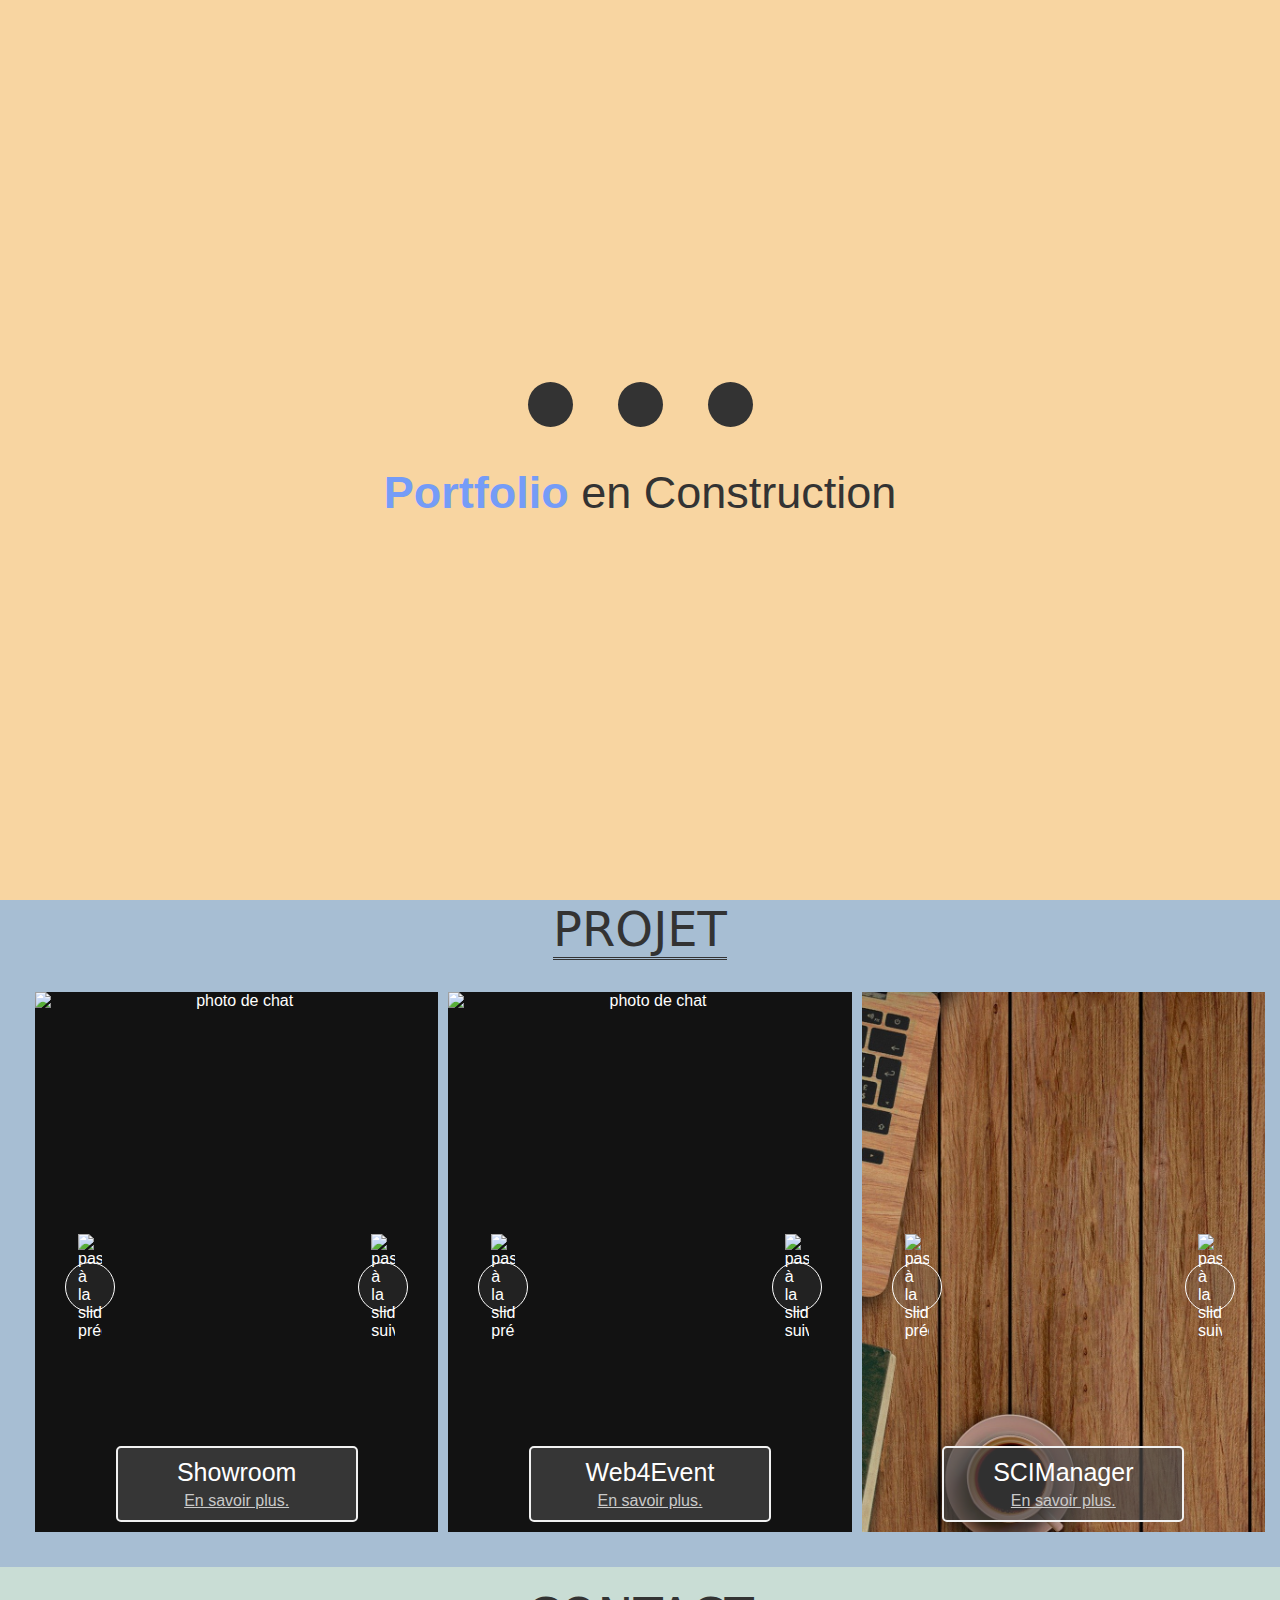
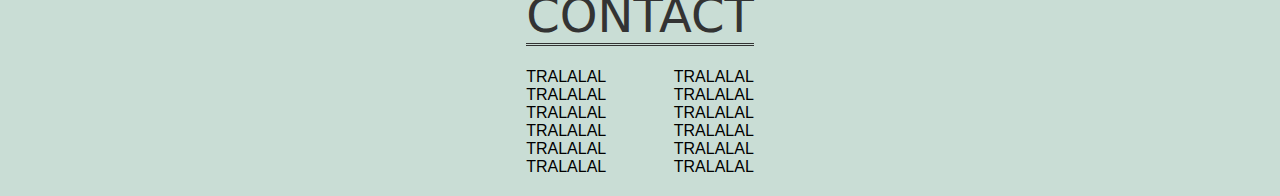
==== commit 68472aa5: "Ajout d'un loader en attente d'une solution" ====
--- a/index.html
+++ b/index.html
@@ -7,13 +7,25 @@
     <title>Portofolio</title>
     
     <link rel="stylesheet" href="style.css">
+    <!-- <script defer src="https://requirejs.org/docs/release/2.3.5/minified/require.js"></script> -->
     <script defer src="slide.js"></script>
+    <script defer src="form.js"></script>
 
     <link rel="preconnect" href="https://fonts.googleapis.com">
     <link rel="preconnect" href="https://fonts.gstatic.com" crossorigin>
     <link href="https://fonts.googleapis.com/css2?family=Open+Sans&family=Lato:wght@100;300;400;700;900&family=Raleway:wght@100;200;300;400;500;600;700;800;900&display=swap" rel="stylesheet">
 </head>
 <body>
+    <div class="loader">
+        <div class="dots">
+            <div class="dot"></div>
+            <div class="dot"></div>
+            <div class="dot"></div>
+        </div>
+        <div class="loaderMessage">
+            <h2><span>Portfolio</span> en Construction</h2>
+        </div> 
+    </div>
     <!-- HeadBand -->
     <section class="headBand">
         <h1><span class="title">Mon Portfolio</span></h1>
@@ -34,7 +46,7 @@
             </div>
             <div class="presentation">
                 <div class="presentation-img">
-                    <div class="presentation-txt"><p><span>Jonathan BAYLE</span>, étudiant en 1ère année de <span>master informatique</span> à l'UFR Sciences et Techniques de Brest.</p><p>On me qualifie comme quelqu'un de <span>curieux</span>, <span>sérieux</span>, <span>investi</span>, qui va au bout de ce qu'il entreprend.</p><p>Le domaine dans lequel je souhaite me spécialiser est celui du <span>développement Front-End</span>.</p></div>
+                    <div class="presentation-txt"><p><span>Jonathan BAYLE</span>, étudiant en 1ère année de <span>master informatique</span> à l'UFR Sciences et Techniques de Brest.</p><p>On me qualifie comme quelqu'un de <span>curieux</span>, <span>sérieux</span>, <span>investi</span>, qui va au bout de ce qu'il entreprend.</p><p>Le domaine dans lequel je souhaite me spécialiser est celui du <span>développement Full-Stack</span>.</p></div>
                 </div>
             </div>
         </div>
@@ -150,34 +162,52 @@
             <div class="heading">
                 <h1>Contact</h1>
             </div>
-            <div class="contact">
-                <form>
+            <div class="contact-content">
+                <div class="contact-informations">
+                    <p>TRALALAL</p>
+                    <p>TRALALAL</p>
+                    <p>TRALALAL</p>
+                    <p>TRALALAL</p>
+                    <p>TRALALAL</p>
+                    <p>TRALALAL</p>
+                </div>
+                <div class="contact-informations">
+                    <p>TRALALAL</p>
+                    <p>TRALALAL</p>
+                    <p>TRALALAL</p>
+                    <p>TRALALAL</p>
+                    <p>TRALALAL</p>
+                    <p>TRALALAL</p>
+                </div>
+                
+                
+                <!-- <form>
                     <div class="mixed-group">
                         <div class="form-group">
                             <label for="nom">Nom :</label>
-                            <input type="text" id="nom" placeholder="nom...">
+                            <input type="text" id="nom" name="nom" placeholder="nom...">
                         </div>
                         <div class="form-group">
                             <label for="prenom">Prénom :</label>
-                            <input type="text" id="prenom" placeholder="prénom...">
+                            <input type="text" id="prenom" name="prenom" placeholder="prénom...">
                         </div>
                     </div>
                     <div class="form-group">
                         <label for="mail">Adresse email :</label>
-                        <input type="email" id="mail" placeholder="adresse email...">
+                        <input type="email" id="email" name="email" placeholder="adresse email...">
                     </div>
                     <div class="form-group">
                         <label for="object">Objet :</label>
-                        <input type="text" id="object" placeholder="objet...">
+                        <input type="text" id="object" name="object" placeholder="objet...">
                     </div>
                     <div class="form-group">
                         <label for="message">Message :</label>
                         <textarea class="form-control" name="message" id="message" cols="30" rows="10" placeholder="Écrire un message..." ></textarea>
                     </div>
                     <div class="form-group">
-                        <button type="button">Envoyer</button>
-                    </div>
-                </form>
+                        <button type="submit">Envoyer</button>
+                    </div>
+                </form> -->
             </div>
         </div>
     </section>
--- a/style.css
+++ b/style.css
@@ -36,7 +36,7 @@
     height: 45px;
     position: sticky;
     top: 0;
-    z-index: 2;
+    z-index: 100;
 }
 
 .nav-sticky li {
@@ -165,20 +165,28 @@
 }
 
 .contact {
+    display: flex;
+    justify-content: center;
     background-color: #C9DDD5;
 }
 
-.contact-form {
-    display: flex;
-    justify-content: center;
-}
-
-.container.form {
-    width: 100vh;
-    height: 100vh;
-    display: flex;
-    justify-content: center;
-    padding-top: 200px;
+.contact-content {
+    display: flex;
+    flex-direction: row;
+    justify-content: space-between;
+    align-items: center;
+    background-color: #C9DDD5;
+
+}
+
+.contact-informations {
+    display: flex;
+    flex-direction: column;
+    align-items: center;
+}
+
+form {
+    margin-top: 15px;
 }
 
 .grid {
@@ -187,7 +195,7 @@
 
 .heading {
     text-align: center;
-    margin-bottom: 15px;
+    margin-bottom: 25px;
 }
 
 
@@ -340,6 +348,129 @@
         font-size: 10px;
     }
   }
+
+.mixed-group {
+    display: flex;
+    flex-direction: row;
+}
+
+.mixed-group input {
+    margin-right: 40px;
+}
+
+.form-group {
+    display: flex;
+    flex-direction: column;
+    font-family: Raleway, sans-serif;
+    margin-bottom: 10px;
+}
+
+.form-group label {
+    font-size: 18px;
+    color: #333;
+    font-weight: 600;
+    margin-bottom: 8px;
+}
+
+.form-group input, textarea {
+    max-width: 45vw;
+    min-width: 18vw;
+    padding: 10px;
+    border-radius: 5px;
+    border: none;
+    outline: none;
+    font-family: Lato;
+    font-size: 17px;
+    color: #333;
+    box-shadow: 2px 2px 3px rgba(0, 0, 0, 0.4);
+    background-color: #f4f4f4;
+}
+
+.form-group input:focus {
+    outline: 1px solid #222222be;
+}
+
+.form-group button {
+    font-size: 20px;
+    min-width: 150px;
+    display: block;
+    margin: 10px auto;
+    padding: 12px 15px;
+    background-color: #8AA8CC;
+    border: none;
+    box-shadow: 2px 3px 2px rgba(0, 0, 0, 0.4);
+    color: #333;
+    border-radius: 5px;
+    font-family: Raleway;
+    font-weight: 550;
+    cursor: pointer;    
+}
+
+.form-group button:hover {
+    background-color: #7992b1;
+}
+
+.loader {
+    top: 0;
+    left: 0;
+    right: 0;
+    bottom: 0;
+    z-index: 9999;
+    display: flex;
+    flex-direction: column;
+    justify-content: center;
+    align-items: center;
+    position: fixed;
+    text-align: center;
+    background: rgb(248, 213, 161);
+}
+
+.dots {
+    display: flex;
+    flex-direction: row;
+    justify-content: center;
+    align-items: center;
+}
+
+.dot {
+    margin-right: 45px;
+    border-radius: 50%;
+    width: 45px;
+    height: 45px;
+    background-color: #333;
+    animation: loader 0.6s infinite ease-out alternate;
+}
+
+.loaderMessage {
+    margin-top: 40px;
+}
+
+.loaderMessage h2 {
+    font-size: 45px;
+    font-family: Open, sans-serif;
+    font-weight: 200;
+    color: #333;
+}
+
+.loaderMessage h2 span {
+    font-weight: 700;
+    color: rgb(117, 156, 247);
+}
+
+.dot:nth-child(2) {
+    animation-delay: 0.2s;
+}
+
+.dot:nth-child(3) {
+    margin-right: 0;
+    animation-delay: 0.4s;
+}
+
+@keyframes loader {
+    to {
+        transform: translateY(-40px);
+    }
+}
 
 /* .container {
     display: flex;
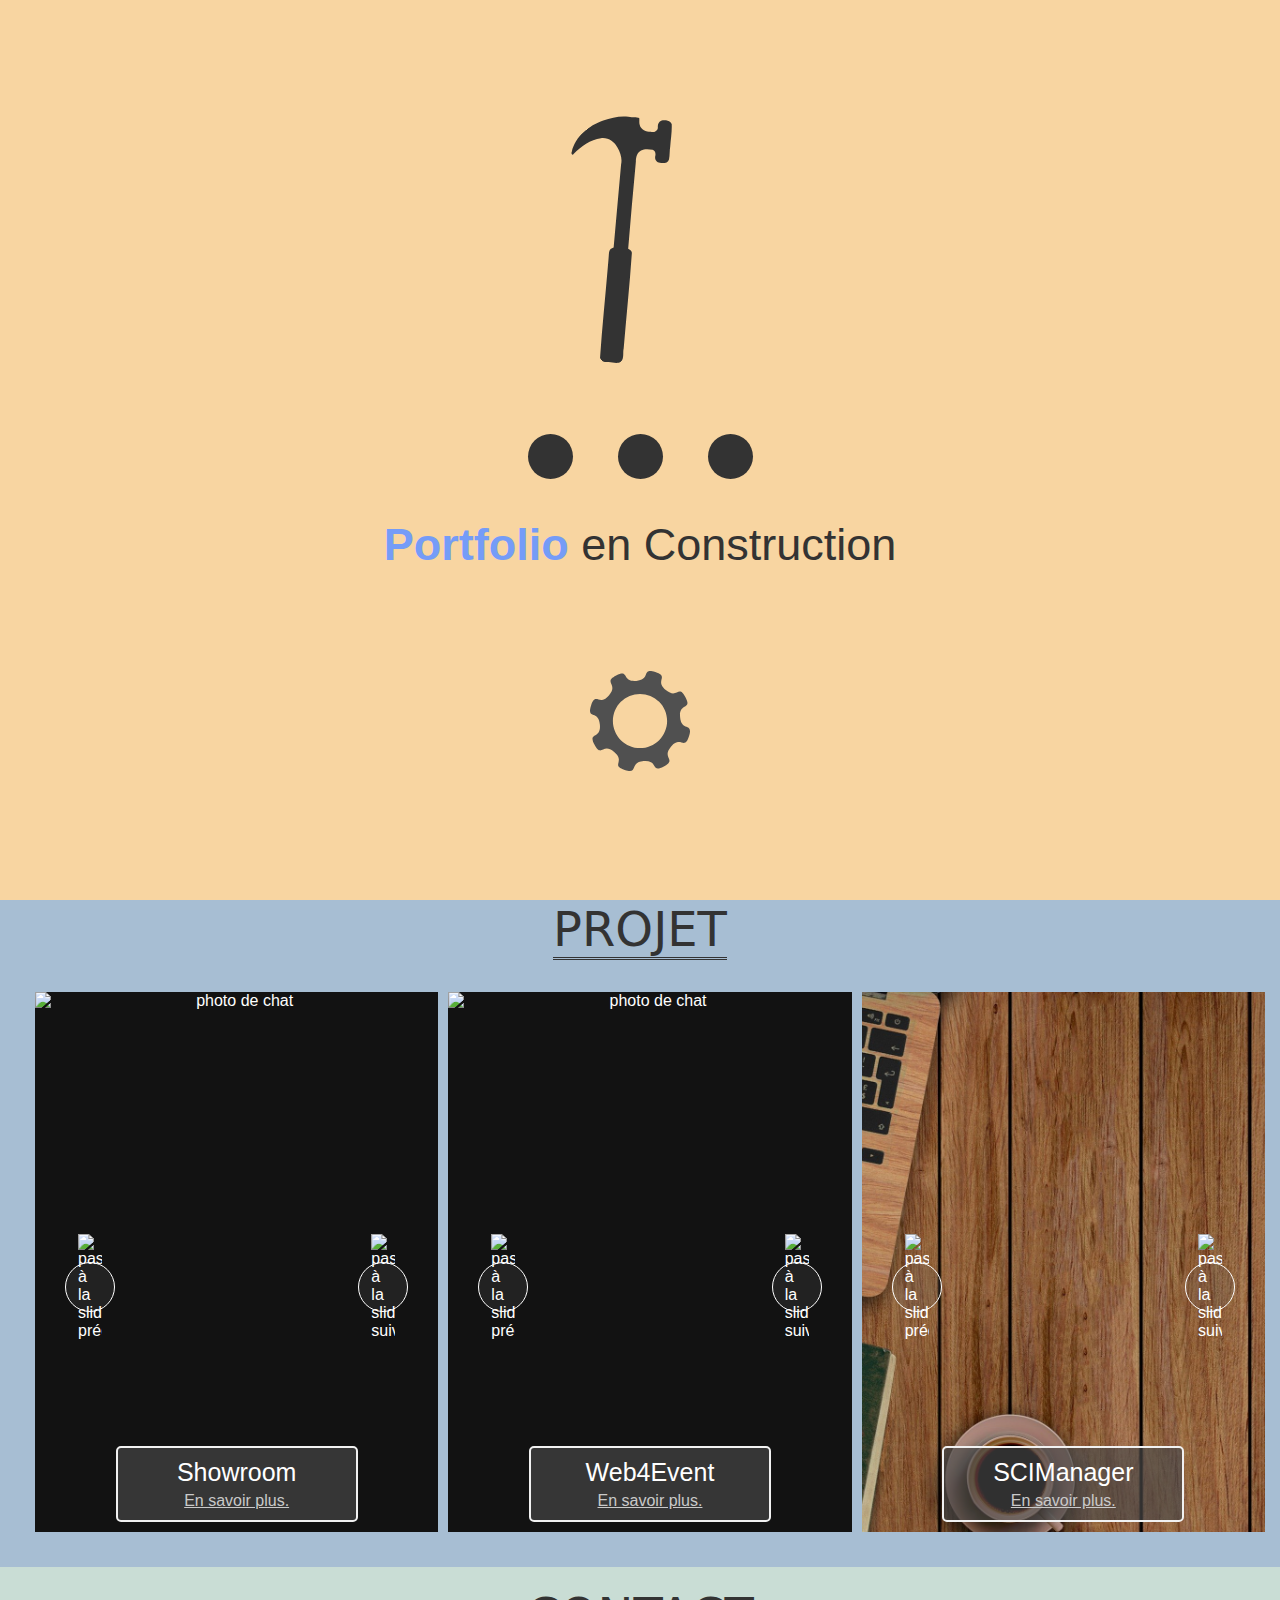
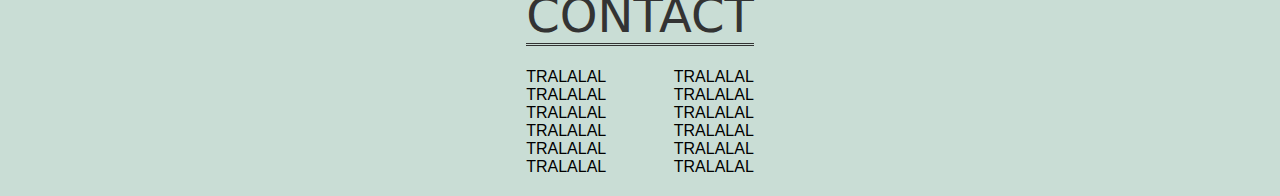
==== commit 28892cf9: "Ajout d'un loader durant la construction du portfolio" ====
--- a/index.html
+++ b/index.html
@@ -17,6 +17,11 @@
 </head>
 <body>
     <div class="loader">
+        <div class="img-loader">
+            <div class="hammer">
+                <img src="./ressource/alst-hammer.svg" class="hammer" alt="marteau avec un mouvement vers le bas">
+            </div>
+        </div>
         <div class="dots">
             <div class="dot"></div>
             <div class="dot"></div>
@@ -25,6 +30,11 @@
         <div class="loaderMessage">
             <h2><span>Portfolio</span> en Construction</h2>
         </div> 
+        <div class="img-loader">
+            <div class="cog">
+                <img src="./ressource/cog2.svg" class="cog" alt="rouage qui tourne">
+            </div>
+        </div>
     </div>
     <!-- HeadBand -->
     <section class="headBand">
--- a/style.css
+++ b/style.css
@@ -425,6 +425,44 @@
     background: rgb(248, 213, 161);
 }
 
+.img-loader {
+    display: flex;
+    flex-direction: row;
+    justify-content: space-between;
+    align-items: center;
+    margin: 100px 0;
+    color: #505050;
+}
+
+.img-loader img {
+    width: 150px;
+}
+
+.hammer img{
+    width: 200px;
+    margin-right: 30px;
+    transform: rotate(50deg);
+    animation: hit 1s infinite ease-out alternate;
+}
+
+.cog img{
+    width: 100px;
+    animation: spin 4s infinite;
+}
+
+@keyframes hit {
+    to{
+        rotate: 50deg;
+    }
+}
+
+@keyframes spin {
+    to {
+        rotate: 360deg;
+    }
+}
+
+
 .dots {
     display: flex;
     flex-direction: row;
